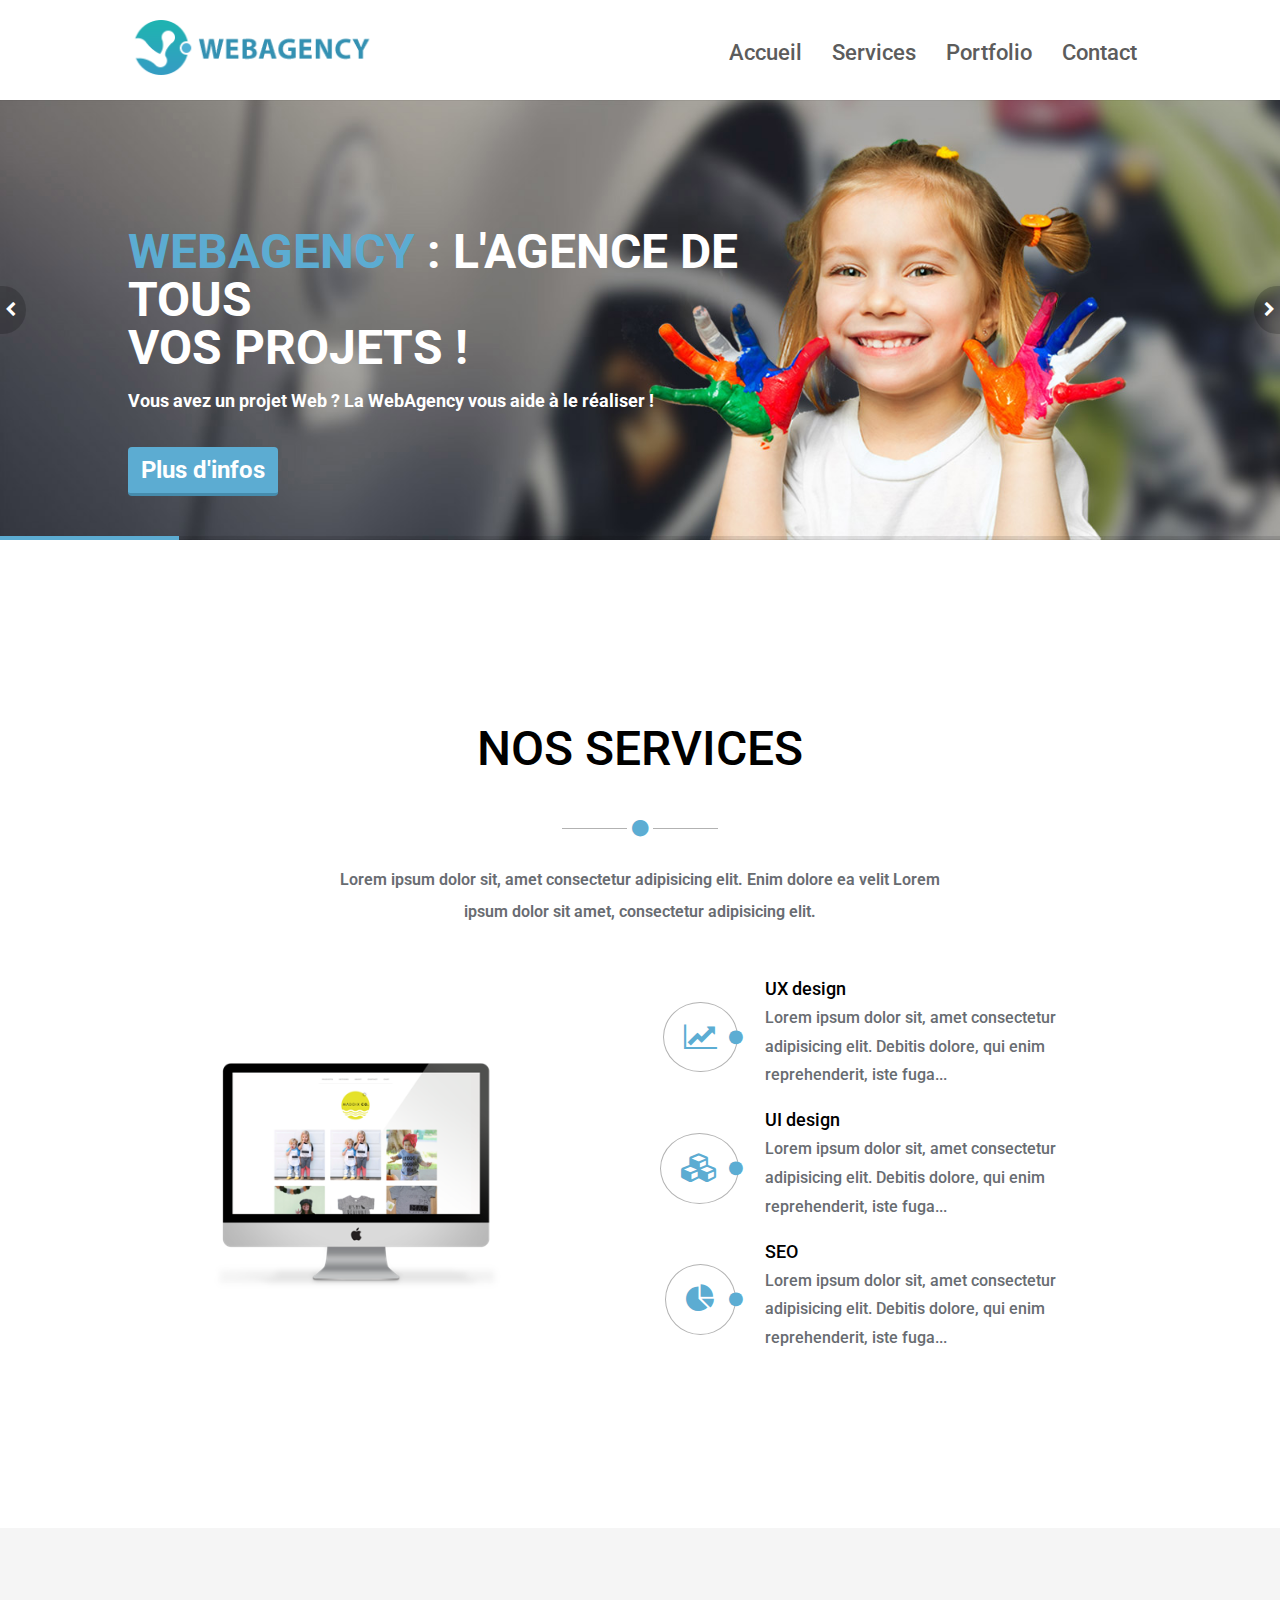
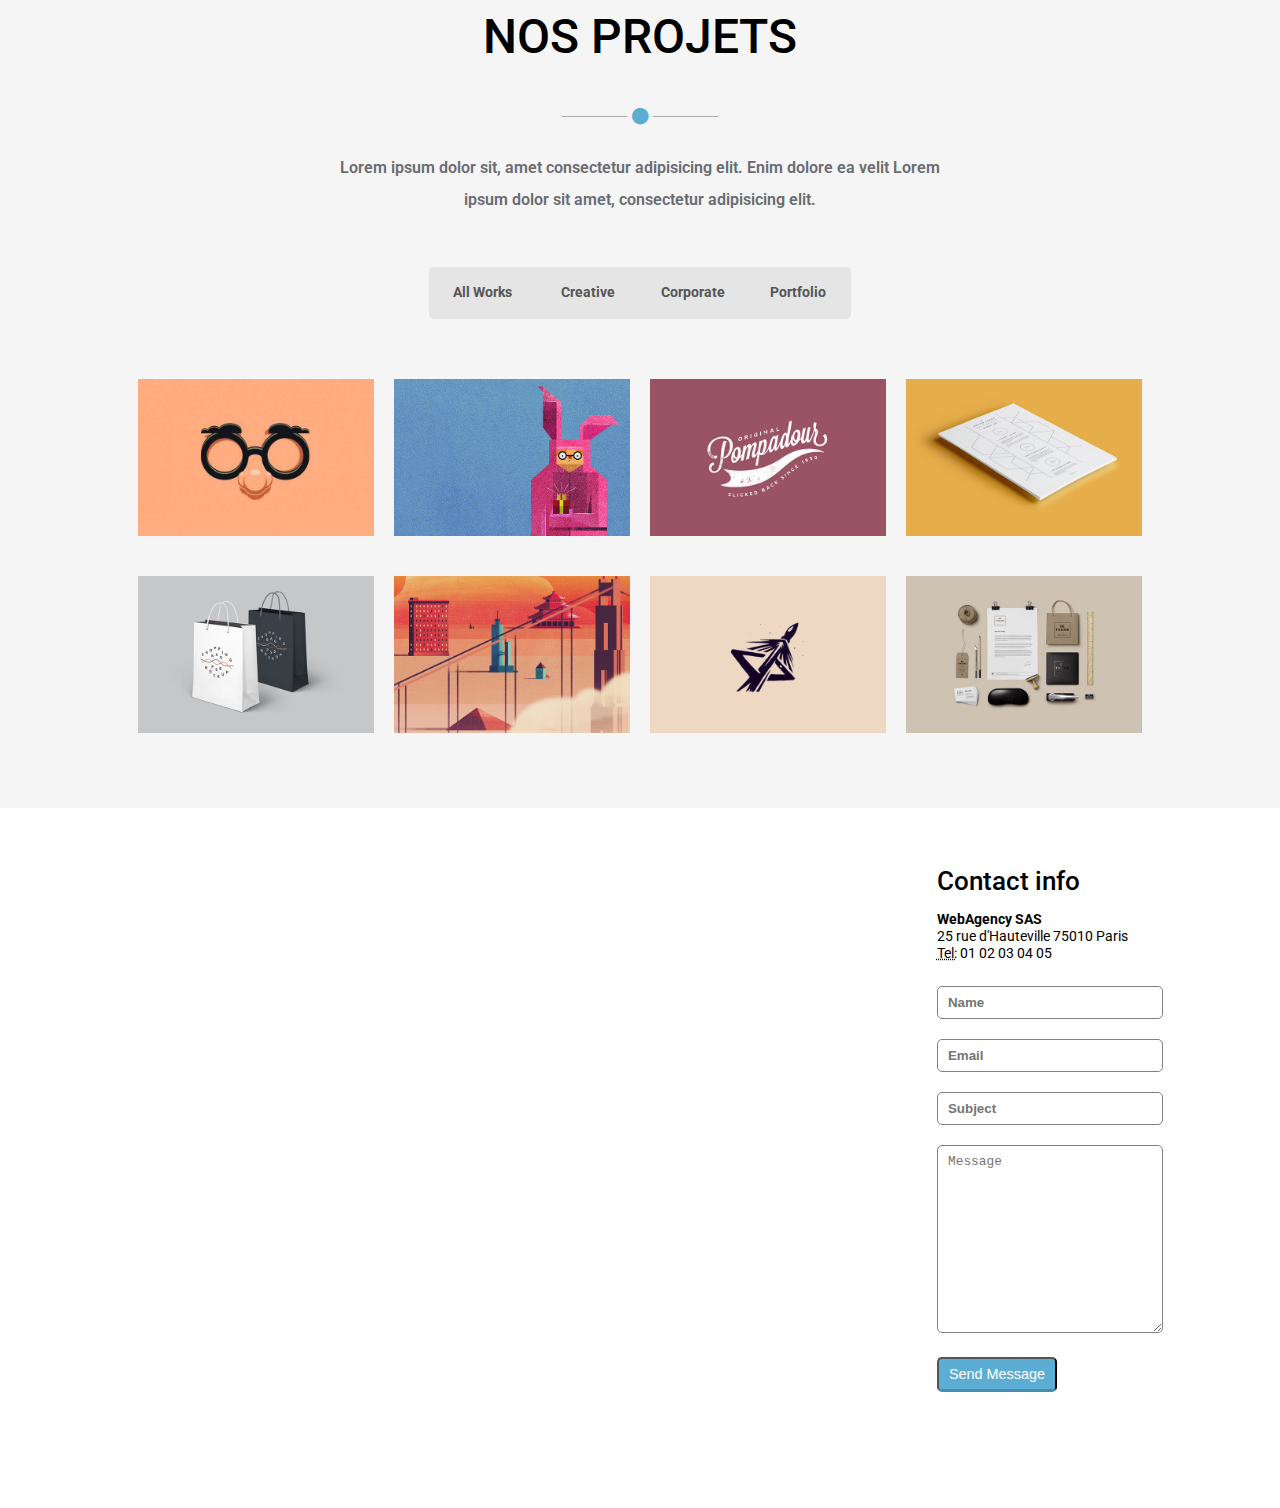
==== index.html @ dbd6f35e "Add responsive for wide tablet" ====
<!DOCTYPE html>
<html lang="fr">
<head>
	<title>WebAgency | L'agence de tous vos projets</title>
	<meta charset="UTF-8">
	<meta name="description" content="Un projets web? Nous vous assistons dans toutes les étapes de votre projet. De la conception à la réalisation." />
	<meta name="viewport" content="width=device-width, initial-scale=1.0, shrink-to-fit=no" />
	<link rel="stylesheet" href="css/style.css" />
	<link rel="stylesheet" href="css/responsive.css" />
	<link rel="stylesheet" href="https://stackpath.bootstrapcdn.com/font-awesome/4.7.0/css/font-awesome.min.css" />
	<link href="https://fonts.googleapis.com/css?family=Roboto:100,100i,300,300i,400,400i,500,500i,700,700i,900,900i&display=swap" rel="stylesheet">
	<link rel="icon" type="image/png" href="img/favicon.png" />

	<meta property="twitter:card" content="summary_large_image" />
    <meta property="twitter:url" content="https://webagency.kevinallioli.com/index.html" />
    <meta property="twitter:title" content="WebAgency | L'agence de tous vos projets" />
    <meta property="twitter:description" content="Un projets web? Nous vous assistons dans toutes les étapes de votre projet. De la conception à la réalisation." />
	<meta property="twitter:image" content="https://webagency.kevinallioli.com/img/og.png" />
	
	<meta property="og:type" content="website" />
	<meta property="og:url" content="https://webagency.kevinallioli.com/index.html" />
    <meta property="og:title" content="WebAgency | L'agence de tous vos projets" />
    <meta property="og:description" content="Un projets web? Nous vous assistons dans toutes les étapes de votre projet. De la conception à la réalisation." />
    <meta property="og:image" content="https://webagency.kevinallioli.com/img/og.png" />
</head>

<body>

	<div id="main_block">

		<!-- Header Section -->
		<div id="top">
			<header>
				<div class="container header-menu">
					<div class="logo">
						<img src="img/logo.png" alt="Logo WebAgency">
					</div>

					<nav>
						<ul>
							<li><a href="#top" title="Accueil">Accueil</a></li>
							<li><a href="#services" title="Les services que nous proposons">Services</a></li>
							<li><a href="#projects" title="Les projets que nous avons déjà réalisés">Portfolio</a></li>
							<li><a href="#contact" title="Nous contacter">Contact</a></li>
						</ul>
					</nav>
				</div>
			</header>
		</div>

		<!-- Slider Zone -->

		<div class="slider">
			<span id="slide1" class="target"></span>
			<span id="slide2" class="target"></span>
			<div class="slide-bar">
			</div>
			<div class="slide-effect">
				<img id="img1" class="imgslide" src="img/slider/bg1.jpg" alt="Photo Slider 1: Petite fille avec les mains pleinent de peinture" />
				<img id="img2" class="imgslide" src="img/slider/bg2.jpg" alt="Photo Slider 2: Petit graçon avec un mégaphone" />
			</div>
			<div class="slider-info">
				<h1><span class="info-title">WebAgency</span> : l'agence de tous <span class="back-line">vos projets !</span></h1>
				<p>
					Vous avez un projet Web ? La WebAgency vous aide à le réaliser !<br />
				</p>
				<a class="btn-more-info" href="#contact">Plus d'infos</a>
			</div>
			<div class="btn-slider">
				<a href="#slide1" class="btn-left"><i class="fa fa-chevron-left"></i></a>
				<a href="#slide2" class="btn-right"><i class="fa fa-chevron-right"></i></a>
			</div>
		</div>

		<div class="mobile-slider">
			<div class="mobile-slider-info">
				<h1><span class="info-title">WebAgency :</span> l'agence de tous <span class="back-line">vos projets !</span></h1>
			</div>
			<img src="img/slider/bg1-mini.jpg" alt="Petite fille avec les mains pleinent de peinture">
		</div>

			<div class="spacer"></div>

		<!-- Services Zone -->

		<section id="services" class='container'>
			<span class="our-services"></span>
			<div class="services-description">
				<h2 class="upper-title">Nos services</h2>
				<div class="separation-bar">
					<hr><span class="title-circle"><i class="fa fa-circle"></i></span><hr>
				</div>
				<p>
					Lorem ipsum dolor sit, amet consectetur adipisicing elit. Enim dolore ea velit Lorem ipsum dolor sit amet, consectetur adipisicing elit.
				</p>
			</div>
			<div class="services-details-container">
				<div class="services-details-left">
					<img class="img-services" src="img/main-feature.png" alt="Imac Photo" />
				</div>
				<div class="services-details-right">
					<div class="service-detail">
						<div class="service-logo">
							<span class="icon"><i class="fa fa-line-chart" title="UX design"></i></span>
							<span class="blue-point"><i class="fa fa-circle"></i></span>
						</div>
						<div class="text-zone">
							<h3>UX design</h3>
							<p>
								Lorem ipsum dolor sit, amet consectetur adipisicing elit. Debitis dolore, qui enim reprehenderit, iste fuga...
							</p>
						</div>
					</div>
					<div class="service-detail">
						<div class="service-logo">
							<span class="icon icon-space"><i class="fa fa-cubes" title="UI design"></i></span>
							<span class="blue-point"><i class="fa fa-circle"></i></span>
						</div>
						<div class="text-zone">
							<h3>UI design</h3>
							<p>
								Lorem ipsum dolor sit, amet consectetur adipisicing elit. Debitis dolore, qui enim reprehenderit, iste fuga...
							</p>
						</div>
					</div>
					<div class="service-detail">
						<div class="service-logo">
							<span class="icon"><i class="fa fa-pie-chart" title="SEO"></i></span>
							<span class="blue-point"><i class="fa fa-circle"></i></span>
						</div>
						<div class="text-zone">
							<h3 class="upper-service">Seo</h3>
							<p>
								Lorem ipsum dolor sit, amet consectetur adipisicing elit. Debitis dolore, qui enim reprehenderit, iste fuga...
							</p>
						</div>
					</div>
				</div>
			</div>
		</section>

		<div class="spacer"></div>
		
		<!-- Portfolio Zone -->
	
		<section id=projects class="projects">
			<div class="container">
				<span class="our-projects"></span>
				<div class="projects-description">
					<h2 class="upper-title">Nos projets</h2>
					<div class="separation-bar">
						<hr><span class="title-circle "><i class="fa fa-circle"></i></span><hr>
					</div>
					<p>
						Lorem ipsum dolor sit, amet consectetur adipisicing elit. Enim dolore ea velit Lorem ipsum dolor sit amet, consectetur adipisicing elit.  
					</p>
				</div>
				<div class="projects-menu">
					<button class="button"><span class="cursor"></span>All Works</button>
					<button class="button"><span class="cursor"></span>Creative</button>
					<button class="button"><span class="cursor"></span>Corporate</button>
					<button class="button"><span class="cursor"></span>Portfolio</button>
				</div>
				<div class="projects-content">
					<figure class="thumbnails">
						<img src="img/projects/01.jpg" alt="Project 1 image Thumbnail" />
						<div class="overlay">
							<a href="img/projects/01.jpg"><i class="fa fa-eye" title="Click to open project description"></i></a>
							<h4>Project Item 1</h4><p>Lorem ipsum dolor sit</p>
						</div>
					</figure>
					<figure class="thumbnails">
						<img src="img/projects/02.jpg" alt="Project 2 image Thumbnail" />
						<div class="overlay">
							<a href="img/projects/02.jpg"><i class="fa fa-eye" title="Click to open project description"></i></a>
							<h4>Project Item 2</h4><p>Lorem ipsum dolor sit</p>
						</div>
					</figure>
					<figure class="thumbnails">
						<img src="img/projects/03.jpg" alt="Project 3 image Thumbnail" />
						<div class="overlay">
							<a href="img/projects/03.jpg"><i class="fa fa-eye" title="Click to open project description"></i></a>
							<h4>Project Item 3</h4><p>Lorem ipsum dolor sit</p>
						</div>
					</figure>
					<figure class="thumbnails">
						<img src="img/projects/04.jpg" alt="Project 4 image Thumbnail" />
						<div class="overlay">
							<a href="img/projects/04.jpg"><i class="fa fa-eye" title="Click to open project description"></i></a>
							<h4>Project Item 4</h4><p>Lorem ipsum dolor sit</p>
						</div>
					</figure>
					<figure class="thumbnails">
						<img src="img/projects/05.jpg" alt="Project 5 image Thumbnail" />
						<div class="overlay">
							<a href="img/projects/05.jpg"><i class="fa fa-eye" title="Click to open project description"></i></a>
							<h4>Project Item 5</h4><p>Lorem ipsum dolor sit</p>
						</div>
					</figure>
					<figure class="thumbnails">
						<img src="img/projects/06.jpg" alt="Project 6 image Thumbnail" />
						<div class="overlay">
							<a href="img/projects/06.jpg"><i class="fa fa-eye" title="Click to open project description"></i></a>
							<h4>Project Item 6</h4><p>Lorem ipsum dolor sit</p>
						</div>
					</figure>
					<figure class="thumbnails">	
						<img src="img/projects/07.jpg" alt="Project 7 image Thumbnail" />
						<div class="overlay">
							<a href="img/projects/07.jpg"><i class="fa fa-eye" title="Click to open project description"></i></a>
							<h4>Project Item 7</h4><p>Lorem ipsum dolor sit</p>
						</div>
					</figure>
					<figure class="thumbnails">	
						<img src="img/projects/08.jpg" alt="Project 8 image Thumbnail" />
						<div class="overlay">
							<a href="img/projects/08.jpg"><i class="fa fa-eye" title="Click to open project description"></i></a>
							<h4>Project Item 8</h4><p>Lorem ipsum dolor sit</p>
						</div>
					</figure>
				</div>
			</div>
		</section>

		<!-- Contact form Zone -->

		<section id="contact">
			<div class="contact-container">
				<div class="map-background">
					<iframe src="https://www.google.com/maps/embed?pb=!1m18!1m12!1m3!1d26298.135542342832!2d2.348411221561234!3d48.873087137853815!2m3!1f0!2f0!3f0!3m2!1i1024!2i768!4f13.1!3m3!1m2!1s0x47e66e145ccb3091%3A0x9495beee8c96ec27!2s25%20Rue%20d&#39;Hauteville%2C%2075010%20Paris!5e0!3m2!1sfr!2sfr!4v1575456230225!5m2!1sfr!2sfr" allowfullscreen=""></iframe>
				</div>
				<div class="form-container">
					<div class="form-content">
						<h3>Contact info</h3>
						<p>
							<span class="contact-title">WebAgency SAS</span><br/>25 rue d'Hauteville 75010 Paris<br /><span class="tel">Tel:</span> 01 02 03 04 05
						</p>
						<form method="post">
							<p>
								<input type="text" class="form-field" maxlength="20" placeholder="Name" required /><br />
								<input type="email" class="form-field" maxlength="30" placeholder="Email" required /><br />
								<input type="text" class="form-field" maxlength="20" placeholder="Subject" required /><br />
								<textarea class="message-field" maxlength="400" placeholder="Message" required></textarea><br />
								<input type="submit" value="Send Message" class="form-button" />
							</p>
						</form>
					</div>
				</div>
			</div>
		</section>
	
	</div>
</body>
</html>
---- css/style.css ----
/* Global Rules */

html {
	scroll-behavior: smooth;
}

body {
    margin: 0;
    background-color: #fff;
    font-family: 'Roboto', sans-serif;
    font-weight: 400;
}

h1 {
    font-family: 'Roboto', sans-serif;
    font-weight: 700;
    font-size: 26px;
    margin-bottom: 15px;
}

h2 {
    font-family: 'Roboto', sans-serif;
    font-weight: 500;
    font-size: 3em;
    text-align: center;
}

h3 {
	font-family: 'Roboto', sans-serif;
	font-weight: 500;
    font-size: 1.1em;
    margin-block-start: auto;
    margin-block-end: auto;
}

p {
    font-family: 'Roboto', sans-serif;
    font-weight: 400;
}

.main_block {
    width: 100%;
    margin: auto;
}

.container {
    width: 80%;
    margin: auto;
}

.spacer {
	height: 100px;
}

.upper-title {
    text-transform: uppercase;
}

/* Header Zone */

header {
    width: 100%;
    position: fixed;
    top: 0;
    margin-bottom: 0;
    z-index: 5;
    height: 100px;
    background-color: #fff;
}

.header-menu {
    display: flex;
    justify-content: space-between;
}

.logo img {
    width: 250px;
    margin-top: 20px;
    margin-right: 0;
    margin-bottom: 20px;
}

nav {
    padding-top: 20px;
    border-top: 3px solid #fff;
}

nav ul {
    display: flex;
    list-style-type: none;
}

nav a {
    text-decoration: none;
    color: #5c5c5c;
    padding-left: 15px;
    padding-right: 15px;
    padding-top: 36px;
    font-family: 'Roboto', sans-serif;
    font-weight: 500;
	font-size: 1.4em;
}

nav a:hover {
    border-top: 3px solid #5cacd2;
    color: black;
}


/* Slider Zone */

.slider {
    margin-top: 100px;
	width: 100%;
	overflow: hidden;
	position: relative;
}

.mobile-slider {
	display: none;
}

.slide-bar {
	height: 0.3vw;
    bottom: 0;
    width: 100%;
	left: 0;
    background-color: rgba(0,0,0,0.1);
    position: absolute;
	z-index: 1;
}

.slide-bar:before {
	width: 14%;
	display: block;
	position: relative;
	background-color: #5cacd2;
    height: 0.3vw;
    transition: 1s;
    content: ' ';
}

.slide-effect {
    position: relative;
    width: 200%;
    transition: 1s;
}

#img1, #img2 {
	width: 50%;
}

#slide1:target ~ .slide-effect {
	left: 0;
}

#slide2:target ~ .slide-effect {
	left: -100%;
}

#slide1:target ~ .slide-bar:before {
	left: 0;
}

#slide2:target ~ .slide-bar:before {
	left: 86%;
}

.imgslide {
	width: 50%;
	float: left;
    position: relative;
    margin: 0;
    padding: 0;
}

.slider-info {
	width: 50%;
	height: 32%;
	position: absolute;
	margin-left: 10%;
	margin-top: 10%;
	z-index: 1;
}

.slider-info, .slider-info > p {
	color: white;
}

.slider-info h1 {
	text-transform: uppercase;
	font-size: 3em;
	line-height: 1em;
	margin: 0;
}

.back-line {
	display: block;
}

.slider-info p {
	font-weight: bold;
	font-size: 1.1em;
	margin-top: 3%;
}

.info-title {
	color: #5cacd2;
}

.btn-more-info {
	font-size: 1.5em;
	padding-top: 0.7vw;
	padding-bottom: 0.7vw;
	padding-right: 1vw;
	padding-left: 1vw;
	border-radius: 4px;
	cursor: pointer;
	background-color: #5cacd2;
	color: white;
	font-weight: bold;
	border: none;
	border-bottom: 3px solid rgb(70,140,173);
	position: absolute;
    margin-top: 1.4vw;
    text-decoration: none;
}

.btn-more-info:hover {
	color: rgb(92,173,211);
	background-color: white;
	border-bottom: 3px solid grey;
}

.btn-slider {
	width: 100%;
	position: absolute;
	margin-top: 14.5vw;
	height: 8vw;
	overflow: hidden;
}

.target {
	display: none;
}

.btn-left {
	text-decoration: none;
	font-size: 1.2vw;
	color: white;
	padding-left: 2vw;
	margin-left: -1.6vw;
	padding-right: 0.8vw;
	padding-bottom: 1.2vw;
	padding-top: 1.2vw;
	background-color: rgba(0,0,0,0.2);
	border-top-left-radius: 0;
	border-bottom-left-radius: 0;
	border-top-right-radius: 50%;
	border-bottom-right-radius: 50%;
	float: left;
}

.btn-right {
	text-decoration: none;
	font-size: 1.2vw;
	color: white;
	padding-left: 0.8vw;
	padding-right: 2vw;
	margin-right: -1.6vw;
	padding-bottom: 1.2vw;
	padding-top: 1.2vw;
	background-color: rgba(0,0,0,0.2);
	border-top-left-radius: 50%;
	border-bottom-left-radius: 50%;
	float: right;
}

.btn-left:hover, .btn-right:hover {
	color: black;
	background-color: rgba(255,255,255,0.5);
}

/* Service Zone */

#services {
    padding-top: 40px;
	padding-bottom: 55px;
}

.our-services {
    height: 90px;
	margin-top: -90px;
}

.separation-bar {
    margin-bottom: 24px;
}

.separation-bar hr {
	width: 65px;
	height: 1px;
	border : none;
	background-color: black;
	display: inline-block;
	vertical-align: middle;
	opacity: 0.3;
}

.title-circle {
    font-size: 1.2em;
	color: rgba(92,173,211,1);
	padding-left: 5px;
	padding-right: 5px;
	display: inline-block;
	vertical-align: middle;
}

.upper-service {
	text-transform: uppercase;
}

.services-description {
    width: 100%;
	margin-right: auto;
	margin-left: auto;
	text-align: center;
	margin-bottom: 5%;
}

.services-description p {
    width: 60%;
    margin: auto;
    font-weight: 600;
    color: #686c71;
    line-height: 2em;
}

.services-details-container {
    display: flex;
}

.services-details-left {
    justify-content: center;
    display: flex;
	margin: auto;
	width: 35%;
}

.img-services {
        display: block;
        max-height: 417px;
        width: 120%;
        height: 100%;
}

.services-details-right {
    justify-content: center;
    display: flex;
	justify-content: flex-end;
	flex-direction: column;
	width: 45%;
	margin-right: auto;
	margin-left: auto;
}

.service-detail {
    display: flex;
}

.service-logo {
    display: flex;
	/* position: relative; */
	/* top: -12px; */
	width: 125px;
	min-width: 125px;
	justify-content: center;
	margin: auto;
}

.icon {
	font-size: 1.8em;
	justify-content: center;
	margin-left: auto;
	margin-right: auto;
	margin-bottom: 15px;
	padding-left: 10px
}

.icon-space {
	padding-right: 3px;
}

.blue-point {
	position: relative;
	left: -22px;
	top: 26px;
	/* background-color: white; */
	color: rgba(92,173,211,1);
	/* justify-content: center; */
	/* margin: auto; */
}

.fa-line-chart
{
	color: rgba(92,173,211,1);
	border: 1px solid rgba(0,0,0,0.3);
	border-radius: 50%;
	padding-left: 20px;
	padding-right: 20px;
	padding-top: 20px;
	padding-bottom: 20px;
}

.fa-cubes
{
	color: #5cacd2;
	border: 1px solid rgba(0,0,0,0.3);
	border-radius: 50%;
	padding-left: 20px;
	padding-right: 20px;
	padding-top: 20px;
	padding-bottom: 20px;
}

.fa-pie-chart {
    color: #5cacd2;
	border: 1px solid rgba(0,0,0,0.3);
	border-radius: 50%;
	padding-left: 20px;
	padding-right: 20px;
	padding-top: 20px;
	padding-bottom: 20px;
}

.text-zone {
	width: 80%;
}

.text-zone p {
    line-height: 1.8em;
    font-weight: 500;
    color: #686c71;
    margin-top: 5px;
	margin-bottom: 20px;
	padding: 0;
}

/* Portfolio Zone */

.projects {
    padding-top: 40px;
	padding-bottom: 55px;
	background-color: rgb(245, 245, 245);
}

.our-projects {
    height: 90px;
	margin-top: -90px;
}

.projects-description {
    width: 100%;
	margin-right: auto;
	margin-left: auto;
	text-align: center;
	margin-bottom: 5%;
}

.projects-description p {
    width: 60%;
    margin: auto;
    font-weight: 600;
    color: #686c71;
    line-height: 2em;
}

.projects-menu {
	background-color: rgba(229,229,229,1);
 	display: flex;
 	flex-wrap: wrap;
 	position: relative;
 	justify-content: center;
 	width: 420px;
 	min-width: 420px;
 	height: 50px;
 	margin: auto;
 	border: 1px solid rgb(229,229,229);
 	border-radius: 5px;
 	margin-top: 50px;
 	margin-bottom: 40px;
}

.button {
	position: relative;
	font-family: 'Roboto', sans-serif;
	font-weight: 700;
 	font-size: 0.9em;
 	width: 105px;
 	color: rgba(85,85,85,1);
 	padding-top: 12px;
 	padding-bottom: 12px;
 	padding-left: 20px;
 	padding-right: 20px;
 	border: none;
 	background-color: rgb(229,229,229);
 	cursor: pointer;
}

.button:focus {
	background-color: rgba(92,173,211,1);
	border-bottom: 4px solid rgb(70,140,173);
	border-radius: 5px;
	color: white;
}

.button:hover {
	background-color: rgba(92,173,211,1);
	border-bottom: 4px solid rgb(70,140,173);
	border-radius: 5px;
	color: white;
}

.cursor {
	display: inline-block;
    background-color: rgb(245,245,245);
    position: absolute;
    width: 0;
    height: 0;
    border-left: 8px solid transparent;
    border-right: 8px solid transparent;
    border-top: 10px solid rgb(70,140,173);
    top: 49px;
    left: 45px;
}

.cursor {
	display: none;
}
.button:focus .cursor {
	display: inline-block;
}

.fa-eye
{
	position: absolute;
	font-size: 1.2em;
	color: white;
	right: 15px;
	bottom: 60px;
	border: 1px solid white;
	border-radius: 50%;
	background-color: rgb(70,140,173);
	padding: 15px;
}

.projects-content {
	display: flex;
	flex-wrap: wrap;
	justify-content: space-around;
	margin: auto;
}

.thumbnails {
	position: relative;
	overflow: hidden;
	margin-top: 20px;
	margin-bottom: 20px;
	margin-left: 1%;
	margin-right: 1%;
	width: 23%;
}

.thumbnails img {
	display: block;
	width: 100%;
	height: auto;
}

.overlay {
	position: absolute;
	width: 100%;
	background-color: rgba(0,0,0,0.5);
	opacity: 0;
	bottom: -80px;
	color: #fff;
}

.overlay h4 {
	font-size: 1.1em;
	margin: 2% 0 0 12px;
}

.overlay h4~p {
	font-size: 1em;
	margin-left: 12px;
	margin-right: 5px;
	margin-top: 5px;
}

.thumbnails:hover .overlay {
	display: block;
	height: 80px;
	bottom: 0px;
	opacity: 1;
	transition: 0.5s
}

/* Contact Form Zone */

.contact-container {
	width: 100%;
	height: 700px;
	overflow: hidden;
	display: flex;
}

.map-background {
	width: 100%;
	filter: brightness(70%);
	-webkit-filter: brightness(70%);
}

.map-background:hover {
	filter: none;
	-webkit-filter: none;
}

iframe{
	position: relative;
	width: 100%;
	height: 100%;
	border: 0;
}

.form-container {
	height: 580px;
	width: 20%;
	min-width: 20%;
	position: absolute;
	margin-left: 72%;
	margin-top: 3%;
	background-color: rgba(255,255,255,0.8);
	overflow: hidden;
	z-index: 2;
}

.form-content {
	margin-left: 6%;
	margin-right: 6%;
}

.form-content h3 {
	font-size: 1.6em;
	margin-top: 20px;
}

.form-content p {
	font-size: 0.9em;
}

.contact-title {
	font-weight: bold;
}

.tel {
	text-decoration: underline dotted;
}

.form-field {
	width: 94%;
	padding-top: 8px;
	padding-bottom: 8px;
	padding-left: 10px;
	border-radius: 5px;
	border: 1px solid grey;
	font-weight: bold;
	margin: 10px 0 10px 0;
}

.message-field {
	width: 94%;
	height: 170px;
	padding-top: 8px;
	padding-bottom: 8px;
	padding-left: 10px;
	border-radius: 5px;
	border: 1px solid grey;
	font-size: 1.1em;
	margin: 10px 0 10px 0;
}

.form-button {
	border-radius: 5px;
	font-size: 1em;
	color: white;
	background-color: rgba(92,173,211,1);
	border-bottom: 3px solid rgb(70,140,173);
	padding-bottom: 7px;
	padding-top: 7px;
	padding-left: 10px;
	padding-right: 10px;
	margin: 10px 0 0 0;
}
---- css/responsive.css ----
@media screen and (max-width: 530px) {

    .spacer {
        display: none;
    }

    .container {
        width: 100%;
    }

    .upper-title {
        width: 90%;
        margin-left: auto;
        margin-right: auto;
        font-size: 2.5em;
    }

    .separation-bar {
        margin-bottom: 25px;
    }

    /* Header Zone */

    .header-menu {
        flex-direction: column;
    }

    .logo {
        margin: auto;
    }

    .logo img {
        width: 200px;
        margin: 5px auto 10px auto;
    }

    nav {
        padding-top: 0;
        margin: auto;
    }

    nav ul {
        display: flex;
        list-style-type: none;
        justify-content: center;
        margin-block-start: auto;
        margin-block-end: auto;
        padding-inline-start: unset;
        width: 100%;
    }

    nav a {
        padding-right: 10px;
        padding-left: 10px;
        font-size: 1em;
        padding-top: 0;
    }

    nav a:hover {
        border-top: unset;
        border-bottom: 3px solid #5cacd2;
    }

    /* Slider Zone */

    .slider {
        display: none;
    }

    .mobile-slider {
        display: block;
        margin-top: 100px;
        width: 100%;
        overflow: hidden;
        position: relative;
    }

    .mobile-slider img {
        max-height: 300px;
    }

    .mobile-slider-info {
        width: 50%;
        height: 32%;
        position: absolute;
        margin-left: 4%;
        margin-top: 0;
        z-index: 1;
    }

    .mobile-slider-info h1 {
        color: white;
    }
    
    /* Services Zone */

    .services-description p {
        width: 90%;
        font-size: 1em;
        margin-bottom: 45px;
    }

    .services-details-left {
        display: none;
    }

    .services-details-right {
		width: 90%;
		margin: auto;
    }
    
    .service-detail {
        flex-direction: column;
    }

    .service-logo {
        left: 100px;
    }

    .text-zone {
        width: 90%;
        margin: auto;
    }

    .text-zone h3 {
        margin: auto;
        text-align: center;
    }

    .icon-space {
        padding-right: 4px;
    }

    .text-zone p {
        text-align: justify;
    }
    
    /* Portfolio Zone */

    .upper-title {
        width: 90%;
        margin-left: auto;
        margin-right: auto;
        font-size: 2.5em;
        margin-bottom: 15px;
    }

    .projects-description p {
        width: 90%;
        font-size: 1em;
    }

    .projects-menu {
        width: 90%;
        min-width: unset;
        margin-bottom: auto;
        margin-top: 35px;
    }

    .button {
        font-size: 0.8em;
        padding: 12px 2px 12px 2px;
        width: 25%;
    }

    .cursor {
        left: 40%;
    }

    .project-content {
        flex-direction: column;
        flex-wrap: unset;
    }

    .thumbnails {
        margin-top: 15px;
        margin-left: auto;
        margin-right: auto;
        margin-bottom: auto;
        width: 90%;
    } 

    /* Contact Form Zone */

    .contact-container {
        flex-direction: column;
        height: 100%;
    }
    
    .map-background {
        background-color: rgb(245,245,245);
    }

	.form-container {
		position: static;
		margin: auto;
		width: 100%;
		background-color: rgb(245,245,245);
    }
    
    .form-content p {
        line-height: 1.53em;
    }
    
}

@media screen and (min-width: 531px) and (max-width: 768px) {

    /* Header Zone */

    .logo img {
        width: 230px;
        margin: 25px 0 25px 0;
    }

    nav a {
        padding: 36px 10px 0 10px;
        font-size: 1.2em;
    }

    /* Slider Zone */

    .slider-info {
        width: 45%;
    }

    .slider-info h1 {
        font-size: 1.5em;
        line-height: 1.4em;
    }

    .back-line {
        display: inline;
    }

    .slider-info p {
        display: none;
    }

    .btn-more-info {
        margin-top: 1.7vw;
    }

    .btn-left {
        font-size: 3.0vw;
        padding-right: 1.2vw;
    }

    .btn-right {
        font-size: 3.0vw;
        padding-left: 1.2vw;
    }

    /* Services Zone */

    .spacer {
        display: none
    }

    .services-description p {
        width: 100%;
    }

    .services-details-container {
        flex-direction: column;
    }

    .img-services {
        width: auto;
    }

    .services-details-right {
        width: 100%;
        flex-direction: row;
    }

    .service-detail {
        flex-direction: column;
        width: 33%;
        margin: 0 15px 0 15px;
    }

    .service-logo {
        left: 111px;
    }

    .text-zone {
        width: 100%;
        text-align: justify;
    }

    .text-zone h3 {
        text-align: center;
        font-size: 1.5em;
    }

    /* Project Zone */

    .projects-description p {
        width: 100%;
    }

    .thumbnails {
        width: 45%;
    }

    /* Contact Zone */

    .form-container {
        height: auto;
        width: auto;
        margin-left: 71%;
    }

    .form-field {
        width: 91%;
    }

    .message-field {
        width: 91%;
    }
    
}

@media screen and (min-width: 769px) and (max-width: 1024px) {
    
    /* Header Zone */

    .logo img {
        width: 230px;
        margin: 25px 0 25px 0;
    }

    nav a {
        padding: 36px 10px 0 10px;
        font-size: 1.2em;
    }

    /* Slider Zone */

    .slider-info {
        width: 45%;
    }

    .slider-info h1 {
        font-size: 1.7em;
        line-height: 1.4em;
    }

    .back-line {
        display: inline;
    }

    .slider-info p {
        display: none;
    }

    .btn-more-info {
        margin-top: 1.7vw;
    }

    .btn-left {
        font-size: 3.0vw;
        padding-right: 1.2vw;
    }

    .btn-right {
        font-size: 3.0vw;
        padding-left: 1.2vw;
    }

    /* Services Zone */

    .spacer {
        display: none
    }

    .services-description p {
        width: 100%;
    }

    .services-details-container {
        flex-direction: column;
    }

    .img-services {
        width: auto;
    }

    .services-details-right {
        width: 100%;
        flex-direction: row;
    }

    .service-detail {
        flex-direction: column;
        width: 33%;
        margin: 0 15px 0 15px;
    }

    .service-logo {
        left: 111px;
    }

    .text-zone {
        width: 100%;
        text-align: justify;
    }

    .text-zone h3 {
        text-align: center;
        font-size: 1.5em;
    }

    /* Project Zone */

    .projects-description p {
        width: 100%;
    }

    .thumbnails {
        width: 45%;
    }

    /* Contact Zone */

    .form-container {
        height: auto;
        width: auto;
        margin-left: 77%;
    }

    .form-field {
        width: 91%;
    }

    .message-field {
        width: 91%;
    }
}
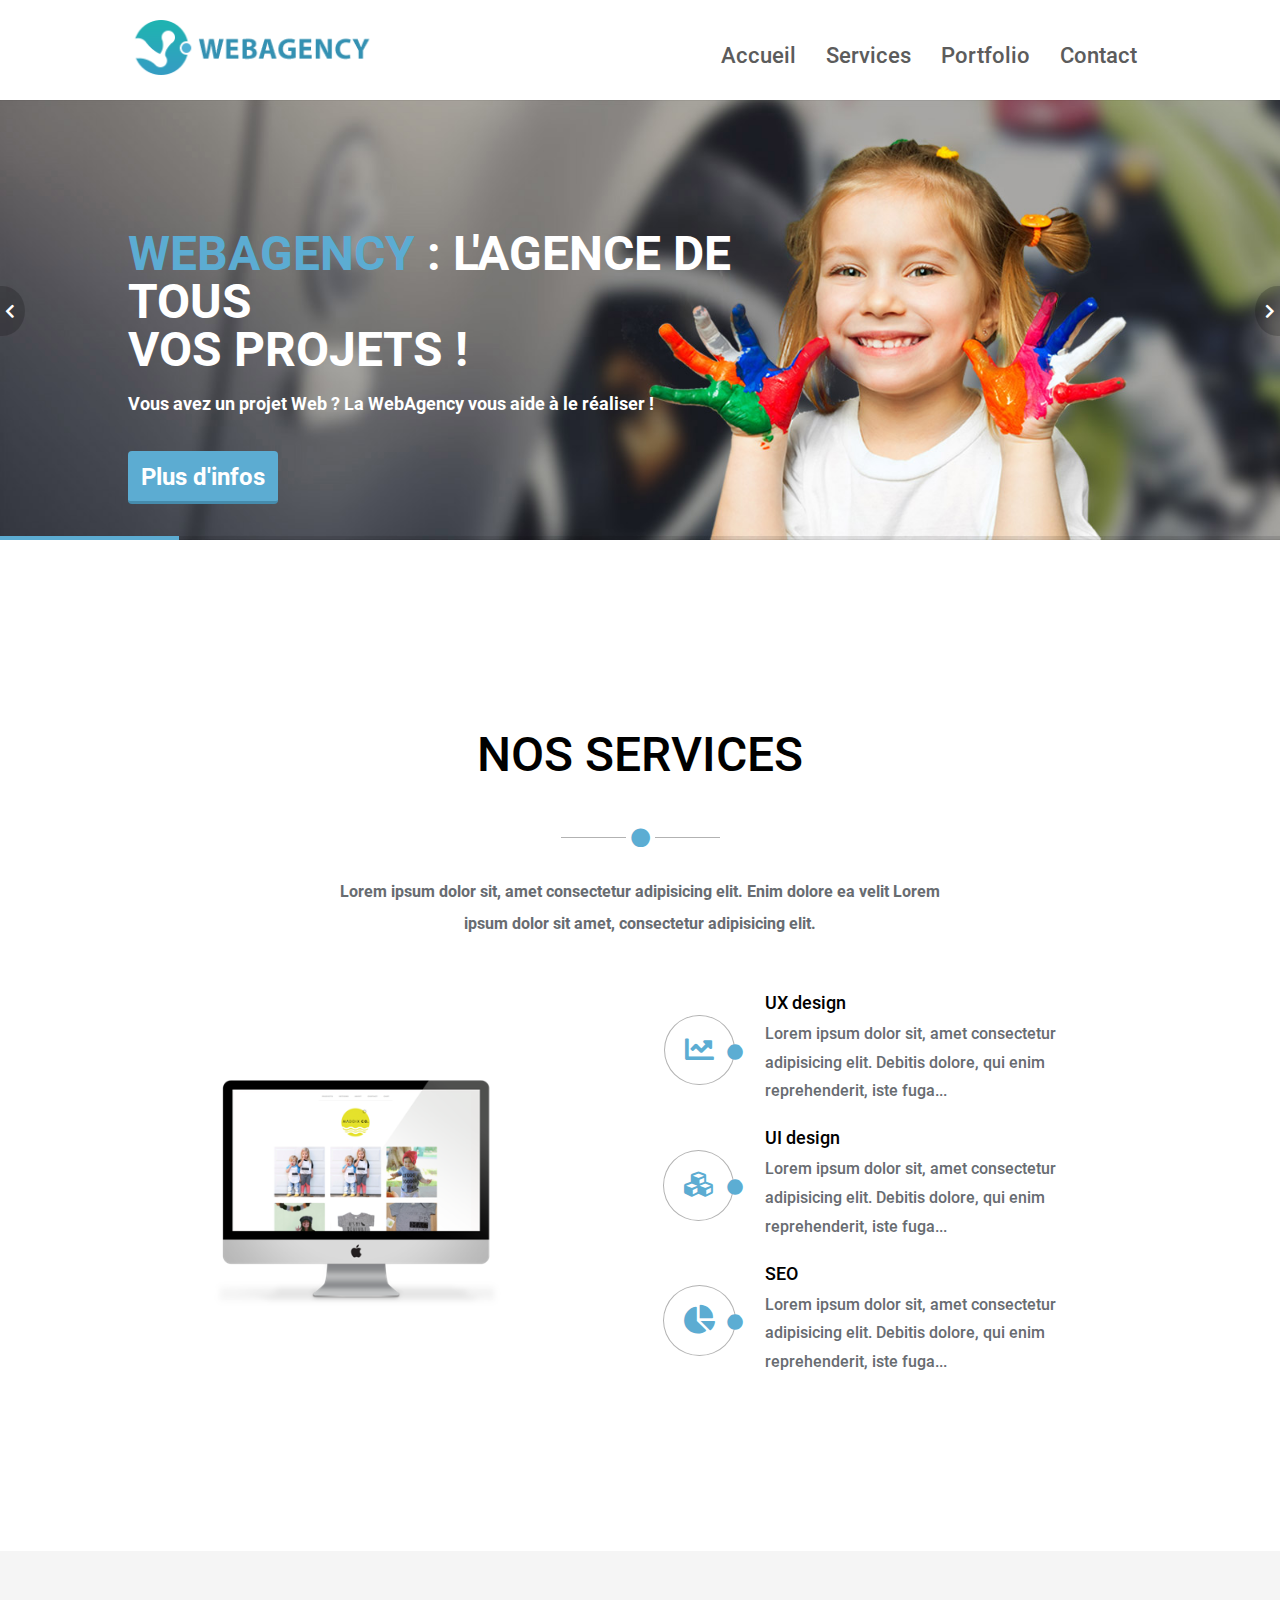
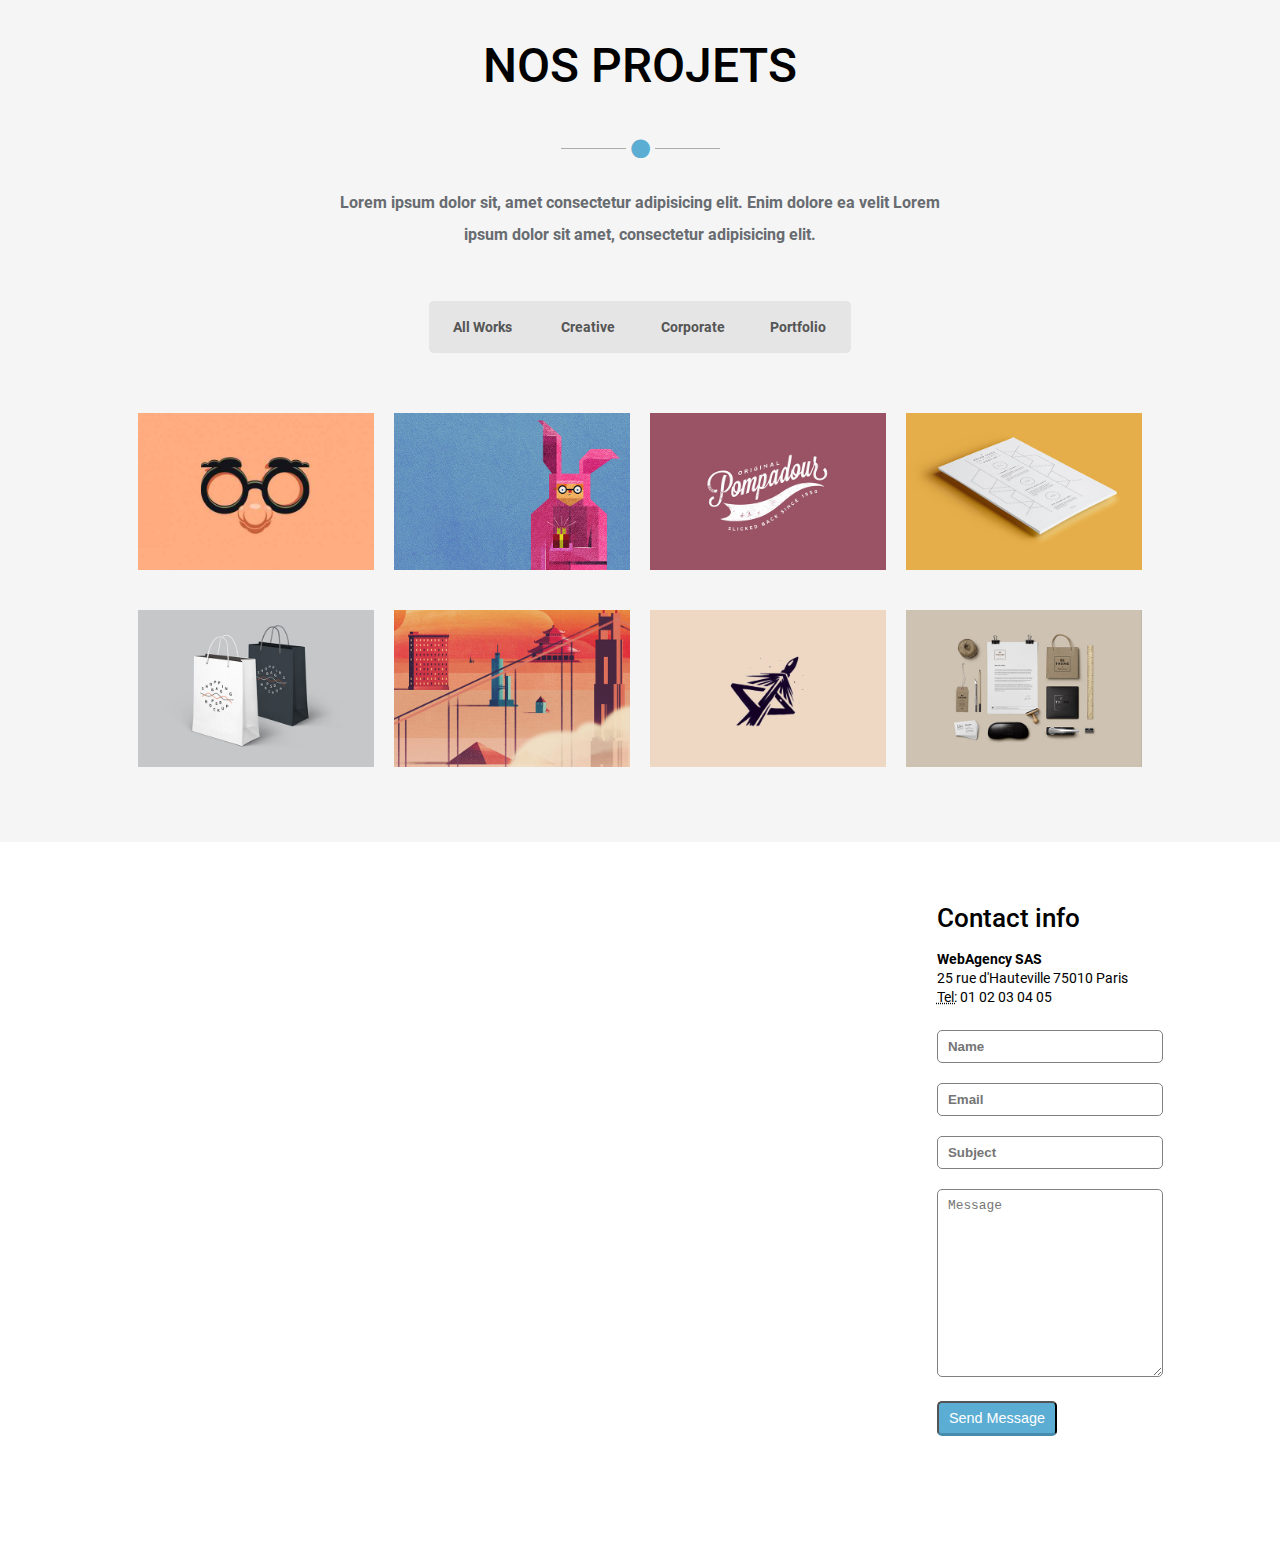
==== commit 63560082: "Change online ressources to local ressources" ====
--- a/index.html
+++ b/index.html
@@ -7,8 +7,9 @@
 	<meta name="viewport" content="width=device-width, initial-scale=1.0, shrink-to-fit=no" />
 	<link rel="stylesheet" href="css/style.css" />
 	<link rel="stylesheet" href="css/responsive.css" />
-	<link rel="stylesheet" href="https://stackpath.bootstrapcdn.com/font-awesome/4.7.0/css/font-awesome.min.css" />
-	<link href="https://fonts.googleapis.com/css?family=Roboto:100,100i,300,300i,400,400i,500,500i,700,700i,900,900i&display=swap" rel="stylesheet">
+	<link rel="stylesheet" href="css/fontawesome.css" />
+	<!-- <link rel="stylesheet" href="https://stackpath.bootstrapcdn.com/font-awesome/4.7.0/css/font-awesome.min.css" /> -->
+	<link rel="stylesheet" href="css/font.css" />
 	<link rel="icon" type="image/png" href="img/favicon.png" />
 
 	<meta property="twitter:card" content="summary_large_image" />
@@ -67,8 +68,8 @@
 				<a class="btn-more-info" href="#contact">Plus d'infos</a>
 			</div>
 			<div class="btn-slider">
-				<a href="#slide1" class="btn-left"><i class="fa fa-chevron-left"></i></a>
-				<a href="#slide2" class="btn-right"><i class="fa fa-chevron-right"></i></a>
+				<a href="#slide1" class="btn-left"><i class="fas fa-chevron-left"></i></a>
+				<a href="#slide2" class="btn-right"><i class="fas fa-chevron-right"></i></a>
 			</div>
 		</div>
 
@@ -88,7 +89,7 @@
 			<div class="services-description">
 				<h2 class="upper-title">Nos services</h2>
 				<div class="separation-bar">
-					<hr><span class="title-circle"><i class="fa fa-circle"></i></span><hr>
+					<hr><span class="title-circle"><i class="fas fa-circle"></i></span><hr>
 				</div>
 				<p>
 					Lorem ipsum dolor sit, amet consectetur adipisicing elit. Enim dolore ea velit Lorem ipsum dolor sit amet, consectetur adipisicing elit.
@@ -101,8 +102,8 @@
 				<div class="services-details-right">
 					<div class="service-detail">
 						<div class="service-logo">
-							<span class="icon"><i class="fa fa-line-chart" title="UX design"></i></span>
-							<span class="blue-point"><i class="fa fa-circle"></i></span>
+							<span class="icon"><i class="fas fa-chart-line" title="UX design"></i></span>
+							<span class="blue-point"><i class="fas fa-circle"></i></span>
 						</div>
 						<div class="text-zone">
 							<h3>UX design</h3>
@@ -113,8 +114,8 @@
 					</div>
 					<div class="service-detail">
 						<div class="service-logo">
-							<span class="icon icon-space"><i class="fa fa-cubes" title="UI design"></i></span>
-							<span class="blue-point"><i class="fa fa-circle"></i></span>
+							<span class="icon icon-space"><i class="fas fa-cubes" title="UI design"></i></span>
+							<span class="blue-point"><i class="fas fa-circle"></i></span>
 						</div>
 						<div class="text-zone">
 							<h3>UI design</h3>
@@ -125,8 +126,8 @@
 					</div>
 					<div class="service-detail">
 						<div class="service-logo">
-							<span class="icon"><i class="fa fa-pie-chart" title="SEO"></i></span>
-							<span class="blue-point"><i class="fa fa-circle"></i></span>
+							<span class="icon"><i class="fas fa-chart-pie" title="SEO"></i></span>
+							<span class="blue-point"><i class="fas fa-circle"></i></span>
 						</div>
 						<div class="text-zone">
 							<h3 class="upper-service">Seo</h3>
@@ -165,56 +166,56 @@
 					<figure class="thumbnails">
 						<img src="img/projects/01.jpg" alt="Project 1 image Thumbnail" />
 						<div class="overlay">
-							<a href="img/projects/01.jpg"><i class="fa fa-eye" title="Click to open project description"></i></a>
+							<a href="img/projects/01.jpg"><i class="far fa-eye" title="Click to open project description"></i></a>
 							<h4>Project Item 1</h4><p>Lorem ipsum dolor sit</p>
 						</div>
 					</figure>
 					<figure class="thumbnails">
 						<img src="img/projects/02.jpg" alt="Project 2 image Thumbnail" />
 						<div class="overlay">
-							<a href="img/projects/02.jpg"><i class="fa fa-eye" title="Click to open project description"></i></a>
+							<a href="img/projects/02.jpg"><i class="far fa-eye" title="Click to open project description"></i></a>
 							<h4>Project Item 2</h4><p>Lorem ipsum dolor sit</p>
 						</div>
 					</figure>
 					<figure class="thumbnails">
 						<img src="img/projects/03.jpg" alt="Project 3 image Thumbnail" />
 						<div class="overlay">
-							<a href="img/projects/03.jpg"><i class="fa fa-eye" title="Click to open project description"></i></a>
+							<a href="img/projects/03.jpg"><i class="far fa-eye" title="Click to open project description"></i></a>
 							<h4>Project Item 3</h4><p>Lorem ipsum dolor sit</p>
 						</div>
 					</figure>
 					<figure class="thumbnails">
 						<img src="img/projects/04.jpg" alt="Project 4 image Thumbnail" />
 						<div class="overlay">
-							<a href="img/projects/04.jpg"><i class="fa fa-eye" title="Click to open project description"></i></a>
+							<a href="img/projects/04.jpg"><i class="far fa-eye" title="Click to open project description"></i></a>
 							<h4>Project Item 4</h4><p>Lorem ipsum dolor sit</p>
 						</div>
 					</figure>
 					<figure class="thumbnails">
 						<img src="img/projects/05.jpg" alt="Project 5 image Thumbnail" />
 						<div class="overlay">
-							<a href="img/projects/05.jpg"><i class="fa fa-eye" title="Click to open project description"></i></a>
+							<a href="img/projects/05.jpg"><i class="far fa-eye" title="Click to open project description"></i></a>
 							<h4>Project Item 5</h4><p>Lorem ipsum dolor sit</p>
 						</div>
 					</figure>
 					<figure class="thumbnails">
 						<img src="img/projects/06.jpg" alt="Project 6 image Thumbnail" />
 						<div class="overlay">
-							<a href="img/projects/06.jpg"><i class="fa fa-eye" title="Click to open project description"></i></a>
+							<a href="img/projects/06.jpg"><i class="far fa-eye" title="Click to open project description"></i></a>
 							<h4>Project Item 6</h4><p>Lorem ipsum dolor sit</p>
 						</div>
 					</figure>
 					<figure class="thumbnails">	
 						<img src="img/projects/07.jpg" alt="Project 7 image Thumbnail" />
 						<div class="overlay">
-							<a href="img/projects/07.jpg"><i class="fa fa-eye" title="Click to open project description"></i></a>
+							<a href="img/projects/07.jpg"><i class="far fa-eye" title="Click to open project description"></i></a>
 							<h4>Project Item 7</h4><p>Lorem ipsum dolor sit</p>
 						</div>
 					</figure>
 					<figure class="thumbnails">	
 						<img src="img/projects/08.jpg" alt="Project 8 image Thumbnail" />
 						<div class="overlay">
-							<a href="img/projects/08.jpg"><i class="fa fa-eye" title="Click to open project description"></i></a>
+							<a href="img/projects/08.jpg"><i class="far fa-eye" title="Click to open project description"></i></a>
 							<h4>Project Item 8</h4><p>Lorem ipsum dolor sit</p>
 						</div>
 					</figure>
--- a/css/style.css
+++ b/css/style.css
@@ -401,7 +401,7 @@
 	/* margin: auto; */
 }
 
-.fa-line-chart
+.fa-chart-line
 {
 	color: rgba(92,173,211,1);
 	border: 1px solid rgba(0,0,0,0.3);
@@ -423,7 +423,7 @@
 	padding-bottom: 20px;
 }
 
-.fa-pie-chart {
+.fa-chart-pie {
     color: #5cacd2;
 	border: 1px solid rgba(0,0,0,0.3);
 	border-radius: 50%;
--- a/css/font.css
+++ b/css/font.css
@@ -0,0 +1,155 @@
+@font-face {
+    font-family: 'Roboto';
+    src: url('../fonts/Roboto-Thin-Regular/roboto-thin-webfont.eot');
+    src: url('../fonts/Roboto-Thin-Regular/roboto-thin-webfont.eot?#iefix') format('embedded-opentype'),
+         url('../fonts/Roboto-Thin-Regular/roboto-thin-webfont.woff2') format('woff2'),
+         url('../fonts/Roboto-Thin-Regular/roboto-thin-webfont.woff') format('woff'),
+         url('../fonts/Roboto-Thin-Regular/roboto-thin-webfont.ttf') format('truetype'),
+         url('../fonts/Roboto-Thin-Regular/roboto-thin-webfont.svg#Roboto') format('svg');
+    font-weight: 100;
+    font-style: normal;
+    font-display: swap;
+}
+
+@font-face {
+    font-family: 'Roboto';
+    src: url('../fonts/Roboto-Thin-Italic/roboto-thinitalic-webfont.eot');
+    src: url('../fonts/Roboto-Thin-Italic/roboto-thinitalic-webfont.eot?#iefix') format('embedded-opentype'),
+         url('../fonts/Roboto-Thin-Italic/roboto-thinitalic-webfont.woff2') format('woff2'),
+         url('../fonts/Roboto-Thin-Italic/roboto-thinitalic-webfont.woff') format('woff'),
+         url('../fonts/Roboto-Thin-Italic/roboto-thinitalic-webfont.ttf') format('truetype'),
+         url('../fonts/Roboto-Thin-Italic/roboto-thinitalic-webfont.svg#Roboto') format('svg');
+    font-weight: 100;
+    font-style: italic;
+    font-display: swap;
+}
+
+@font-face {
+    font-family: 'Roboto';
+    src: url('../fonts/Roboto-Light/roboto-light-webfont.eot');
+    src: url('../fonts/Roboto-Light/roboto-light-webfont.eot?#iefix') format('embedded-opentype'),
+         url('../fonts/Roboto-Light/roboto-light-webfont.woff2') format('woff2'),
+         url('../fonts/Roboto-Light/roboto-light-webfont.woff') format('woff'),
+         url('../fonts/Roboto-Light/roboto-light-webfont.ttf') format('truetype'),
+         url('../fonts/Roboto-Light/roboto-light-webfont.svg#Roboto') format('svg');
+    font-weight: 300;
+    font-style: normal;
+    font-display: swap;
+}
+
+@font-face {
+    font-family: 'Roboto';
+    src: url('../fonts/Roboto-Light-Italic/roboto-lightitalic-webfont.eot');
+    src: url('../fonts/Roboto-Light-Italic/roboto-lightitalic-webfont.eot?#iefix') format('embedded-opentype'),
+         url('../fonts/Roboto-Light-Italic/roboto-lightitalic-webfont.woff2') format('woff2'),
+         url('../fonts/Roboto-Light-Italic/roboto-lightitalic-webfont.woff') format('woff'),
+         url('../fonts/Roboto-Light-Italic/roboto-lightitalic-webfont.ttf') format('truetype'),
+         url('../fonts/Roboto-Light-Italic/roboto-lightitalic-webfont.svg#Roboto') format('svg');
+    font-weight: 300;
+    font-style: italic;
+    font-display: swap;
+}
+
+@font-face {
+    font-family: 'Roboto';
+    src: url('../fonts/Roboto-Regular/roboto-regular-webfont.eot');
+    src: url('../fonts/Roboto-Regular/roboto-regular-webfont.eot?#iefix') format('embedded-opentype'),
+         url('../fonts/Roboto-Regular/roboto-regular-webfont.woff2') format('woff2'),
+         url('../fonts/Roboto-Regular/roboto-regular-webfont.woff') format('woff'),
+         url('../fonts/Roboto-Regular/roboto-regular-webfont.ttf') format('truetype'),
+         url('../fonts/Roboto-Regular/roboto-regular-webfont.svg#Roboto') format('svg');
+    font-weight: 400;
+    font-style: normal;
+    font-display: swap;
+}
+
+@font-face {
+    font-family: 'Roboto';
+    src: url('../fonts/Roboto-Italic/roboto-italic-webfont.eot');
+    src: url('../fonts/Roboto-Italic/roboto-italic-webfont.eot?#iefix') format('embedded-opentype'),
+         url('../fonts/Roboto-Italic/roboto-italic-webfont.woff2') format('woff2'),
+         url('../fonts/Roboto-Italic/roboto-italic-webfont.woff') format('woff'),
+         url('../fonts/Roboto-Italic/roboto-italic-webfont.ttf') format('truetype'),
+         url('../fonts/Roboto-Italic/roboto-italic-webfont.svg#Roboto') format('svg');
+    font-weight: 400;
+    font-style: italic;
+    font-display: swap;
+}
+
+@font-face {
+    font-family: 'Roboto';
+    src: url('../fonts/Roboto-Medium/roboto-medium-webfont.eot');
+    src: url('../fonts/Roboto-Medium/roboto-medium-webfont.eot?#iefix') format('embedded-opentype'),
+         url('../fonts/Roboto-Medium/roboto-medium-webfont.woff2') format('woff2'),
+         url('../fonts/Roboto-Medium/roboto-medium-webfont.woff') format('woff'),
+         url('../fonts/Roboto-Medium/roboto-medium-webfont.ttf') format('truetype'),
+         url('../fonts/Roboto-Medium/roboto-medium-webfont.svg#Roboto') format('svg');
+    font-weight: 500;
+    font-style: normal;
+    font-display: swap;
+}
+
+@font-face {
+    font-family: 'Roboto';
+    src: url('../fonts/Roboto-Medium-Italic/roboto-mediumitalic-webfont.eot');
+    src: url('../fonts/Roboto-Medium-Italic/roboto-mediumitalic-webfont.eot?#iefix') format('embedded-opentype'),
+         url('../fonts/Roboto-Medium-Italic/roboto-mediumitalic-webfont.woff2') format('woff2'),
+         url('../fonts/Roboto-Medium-Italic/roboto-mediumitalic-webfont.woff') format('woff'),
+         url('../fonts/Roboto-Medium-Italic/roboto-mediumitalic-webfont.ttf') format('truetype'),
+         url('../fonts/Roboto-Medium-Italic/roboto-mediumitalic-webfont.svg#Roboto') format('svg');
+    font-weight: 500;
+    font-style: italic;
+    font-display: swap;
+}
+
+@font-face {
+    font-family: 'Roboto';
+    src: url('../fonts/Roboto-Bold/roboto-bold-webfont.eot');
+    src: url('../fonts/Roboto-Bold/roboto-bold-webfont.eot?#iefix') format('embedded-opentype'),
+         url('../fonts/Roboto-Bold/roboto-bold-webfont.woff2') format('woff2'),
+         url('../fonts/Roboto-Bold/roboto-bold-webfont.woff') format('woff'),
+         url('../fonts/Roboto-Bold/roboto-bold-webfont.ttf') format('truetype'),
+         url('../fonts/Roboto-Bold/roboto-bold-webfont.svg#Roboto') format('svg');
+    font-weight: 700;
+    font-style: normal;
+    font-display: swap;
+}
+
+@font-face {
+    font-family: 'Roboto';
+    src: url('../fonts/Roboto-Bold-Italic/roboto-bolditalic-webfont.eot');
+    src: url('../fonts/Roboto-Bold-Italic/roboto-bolditalic-webfont.eot?#iefix') format('embedded-opentype'),
+         url('../fonts/Roboto-Bold-Italic/roboto-bolditalic-webfont.woff2') format('woff2'),
+         url('../fonts/Roboto-Bold-Italic/roboto-bolditalic-webfont.woff') format('woff'),
+         url('../fonts/Roboto-Bold-Italic/roboto-bolditalic-webfont.ttf') format('truetype'),
+         url('../fonts/Roboto-Bold-Italic/roboto-bolditalic-webfont.svg#Roboto') format('svg');
+    font-weight: 700;
+    font-style: italic;
+    font-display: swap;
+}
+
+@font-face {
+    font-family: 'Roboto';
+    src: url('../fonts/Roboto-Black-Regular/roboto-black-webfont.eot');
+    src: url('../fonts/Roboto-Black-Regular/roboto-black-webfont.eot?#iefix') format('embedded-opentype'),
+         url('../fonts/Roboto-Black-Regular/roboto-black-webfont.woff2') format('woff2'),
+         url('../fonts/Roboto-Black-Regular/roboto-black-webfont.woff') format('woff'),
+         url('../fonts/Roboto-Black-Regular/roboto-black-webfont.ttf') format('truetype'),
+         url('../fonts/Roboto-Black-Regular/roboto-black-webfont.svg#Roboto') format('svg');
+    font-weight: 900;
+    font-style: normal;
+    font-display: swap;
+}
+
+@font-face {
+    font-family: 'Roboto';
+    src: url('../fonts/Roboto-Black-Italic/roboto-blackitalic-webfont.eot');
+    src: url('../fonts/Roboto-Black-Italic/roboto-blackitalic-webfont.eot?#iefix') format('embedded-opentype'),
+         url('../fonts/Roboto-Black-Italic/roboto-blackitalic-webfont.woff2') format('woff2'),
+         url('../fonts/Roboto-Black-Italic/roboto-blackitalic-webfont.woff') format('woff'),
+         url('../fonts/Roboto-Black-Italic/roboto-blackitalic-webfont.ttf') format('truetype'),
+         url('../fonts/Roboto-Black-Italic/roboto-blackitalic-webfont.svg#Roboto') format('svg');
+    font-weight: 900;
+    font-style: italic;
+    font-display: swap;
+}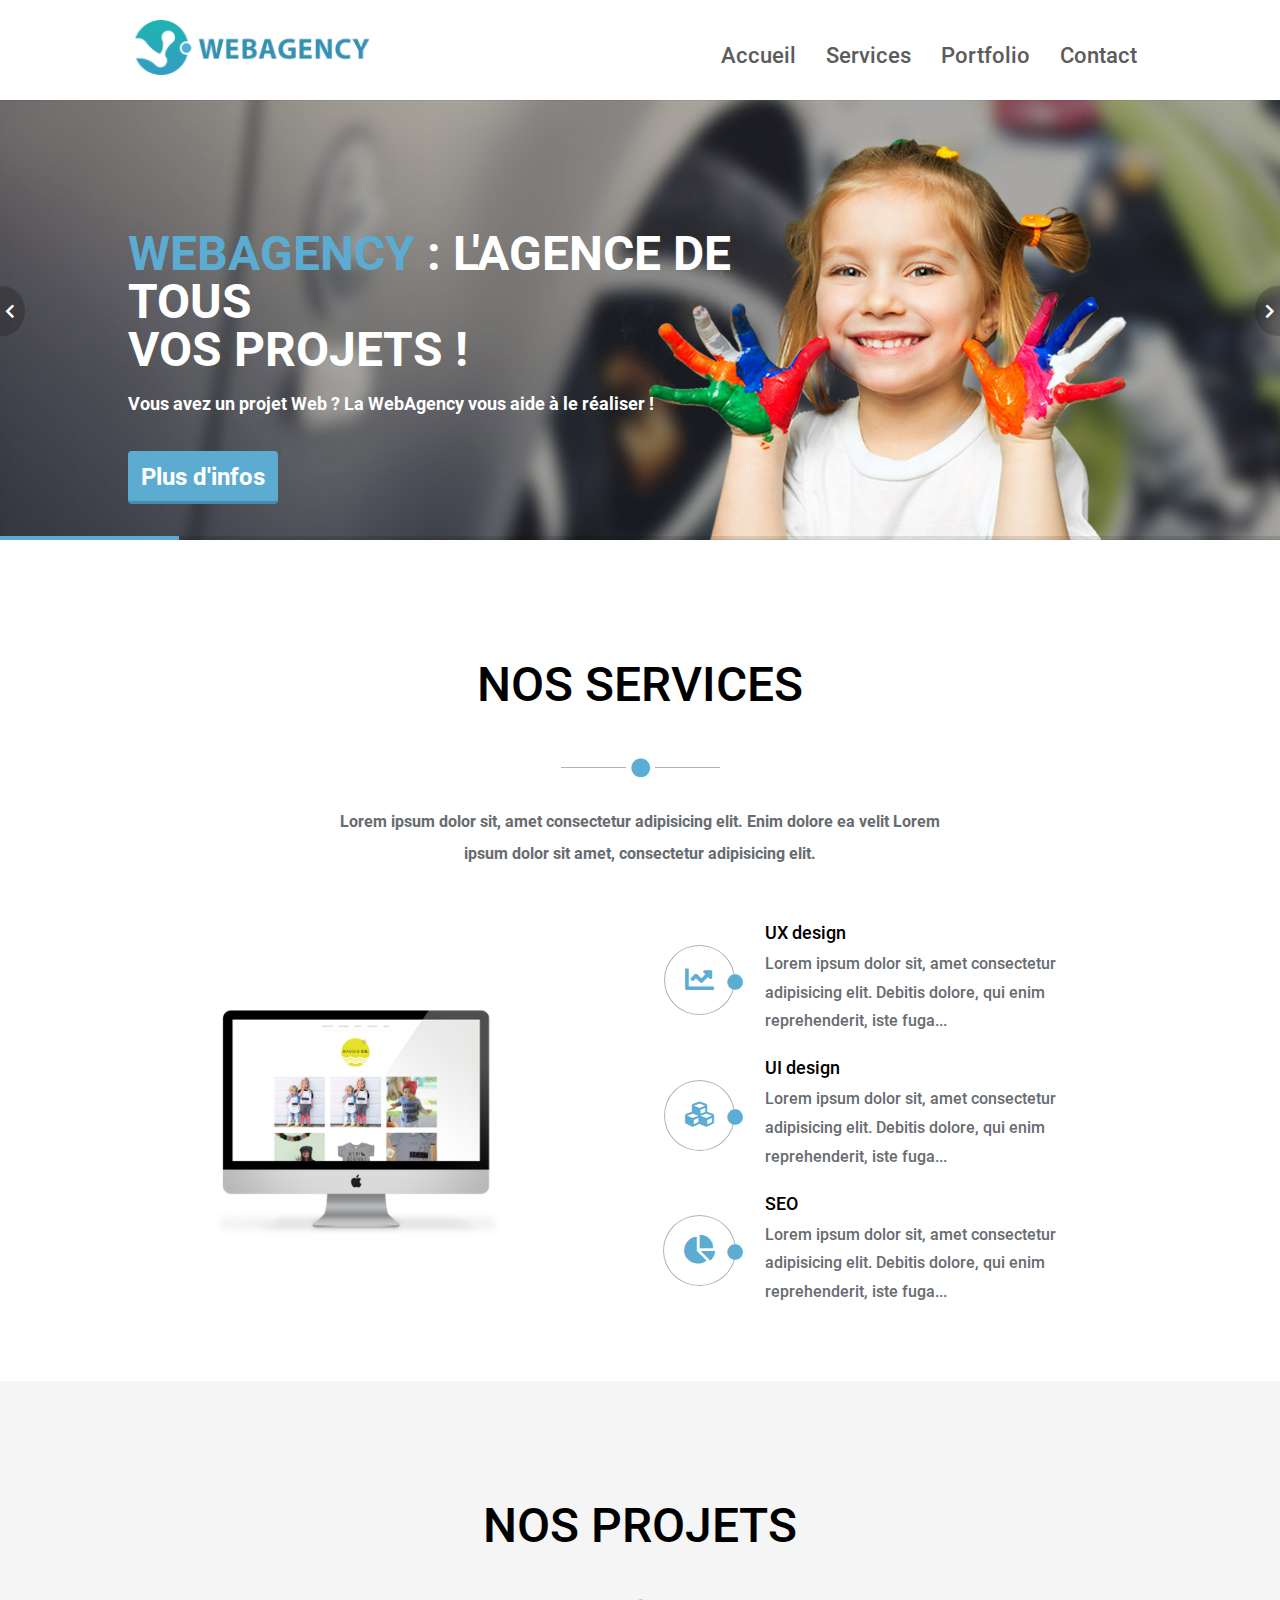
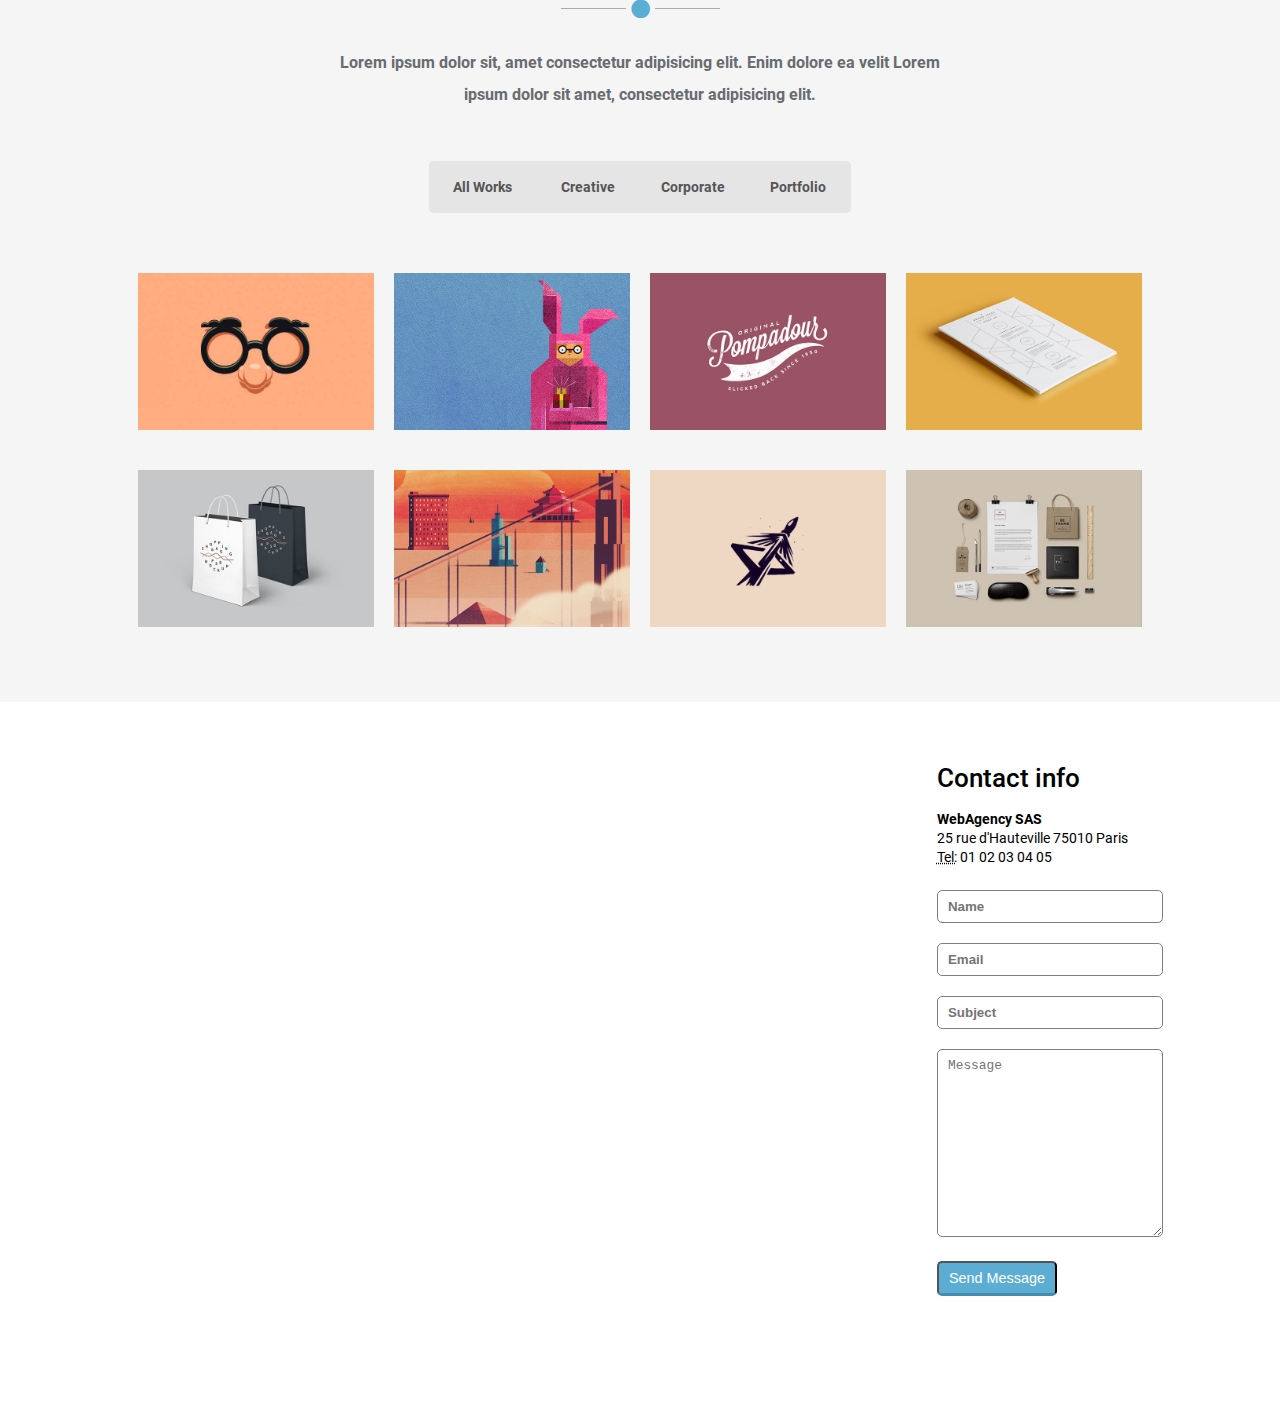
==== commit abf5a1a4: "Remove Spacer div" ====
--- a/index.html
+++ b/index.html
@@ -80,8 +80,6 @@
 			<img src="img/slider/bg1-mini.jpg" alt="Petite fille avec les mains pleinent de peinture">
 		</div>
 
-			<div class="spacer"></div>
-
 		<!-- Services Zone -->
 
 		<section id="services" class='container'>
@@ -139,8 +137,6 @@
 				</div>
 			</div>
 		</section>
-
-		<div class="spacer"></div>
 		
 		<!-- Portfolio Zone -->
 	
--- a/css/style.css
+++ b/css/style.css
@@ -29,8 +29,7 @@
 	font-family: 'Roboto', sans-serif;
 	font-weight: 500;
     font-size: 1.1em;
-    margin-block-start: auto;
-    margin-block-end: auto;
+    margin: auto;
 }
 
 p {
@@ -48,15 +47,15 @@
     margin: auto;
 }
 
-.spacer {
-	height: 100px;
-}
-
 .upper-title {
     text-transform: uppercase;
 }
 
 /* Header Zone */
+
+#top {
+	padding-top: 20px;
+}
 
 header {
     width: 100%;
@@ -110,7 +109,7 @@
 /* Slider Zone */
 
 .slider {
-    margin-top: 100px;
+    margin-top: 80px;
 	width: 100%;
 	overflow: hidden;
 	position: relative;
@@ -284,7 +283,7 @@
 /* Service Zone */
 
 #services {
-    padding-top: 40px;
+    padding-top: 70px;
 	padding-bottom: 55px;
 }
 
@@ -370,8 +369,6 @@
 
 .service-logo {
     display: flex;
-	/* position: relative; */
-	/* top: -12px; */
 	width: 125px;
 	min-width: 125px;
 	justify-content: center;
@@ -387,22 +384,14 @@
 	padding-left: 10px
 }
 
-.icon-space {
-	padding-right: 3px;
-}
-
 .blue-point {
 	position: relative;
 	left: -22px;
 	top: 26px;
-	/* background-color: white; */
 	color: rgba(92,173,211,1);
-	/* justify-content: center; */
-	/* margin: auto; */
-}
-
-.fa-chart-line
-{
+}
+
+.fa-chart-line {
 	color: rgba(92,173,211,1);
 	border: 1px solid rgba(0,0,0,0.3);
 	border-radius: 50%;
@@ -412,8 +401,7 @@
 	padding-bottom: 20px;
 }
 
-.fa-cubes
-{
+.fa-cubes {
 	color: #5cacd2;
 	border: 1px solid rgba(0,0,0,0.3);
 	border-radius: 50%;
@@ -449,7 +437,7 @@
 /* Portfolio Zone */
 
 .projects {
-    padding-top: 40px;
+    padding-top: 70px;
 	padding-bottom: 55px;
 	background-color: rgb(245, 245, 245);
 }
--- a/css/responsive.css
+++ b/css/responsive.css
@@ -1,8 +1,5 @@
 @media screen and (max-width: 530px) {
 
-    .spacer {
-        display: none;
-    }
 
     .container {
         width: 100%;
@@ -43,9 +40,8 @@
         display: flex;
         list-style-type: none;
         justify-content: center;
-        margin-block-start: auto;
-        margin-block-end: auto;
-        padding-inline-start: unset;
+        margin: auto;
+        padding: unset;
         width: 100%;
     }
 
@@ -69,7 +65,7 @@
 
     .mobile-slider {
         display: block;
-        margin-top: 100px;
+        margin-top: 80px;
         width: 100%;
         overflow: hidden;
         position: relative;
@@ -127,10 +123,6 @@
         text-align: center;
     }
 
-    .icon-space {
-        padding-right: 4px;
-    }
-
     .text-zone p {
         text-align: justify;
     }
@@ -206,6 +198,10 @@
 
 @media screen and (min-width: 531px) and (max-width: 768px) {
 
+    .container {
+        width: 90%;
+    }
+
     /* Header Zone */
 
     .logo img {
@@ -252,10 +248,6 @@
     }
 
     /* Services Zone */
-
-    .spacer {
-        display: none
-    }
 
     .services-description p {
         width: 100%;
@@ -371,10 +363,6 @@
 
     /* Services Zone */
 
-    .spacer {
-        display: none
-    }
-
     .services-description p {
         width: 100%;
     }
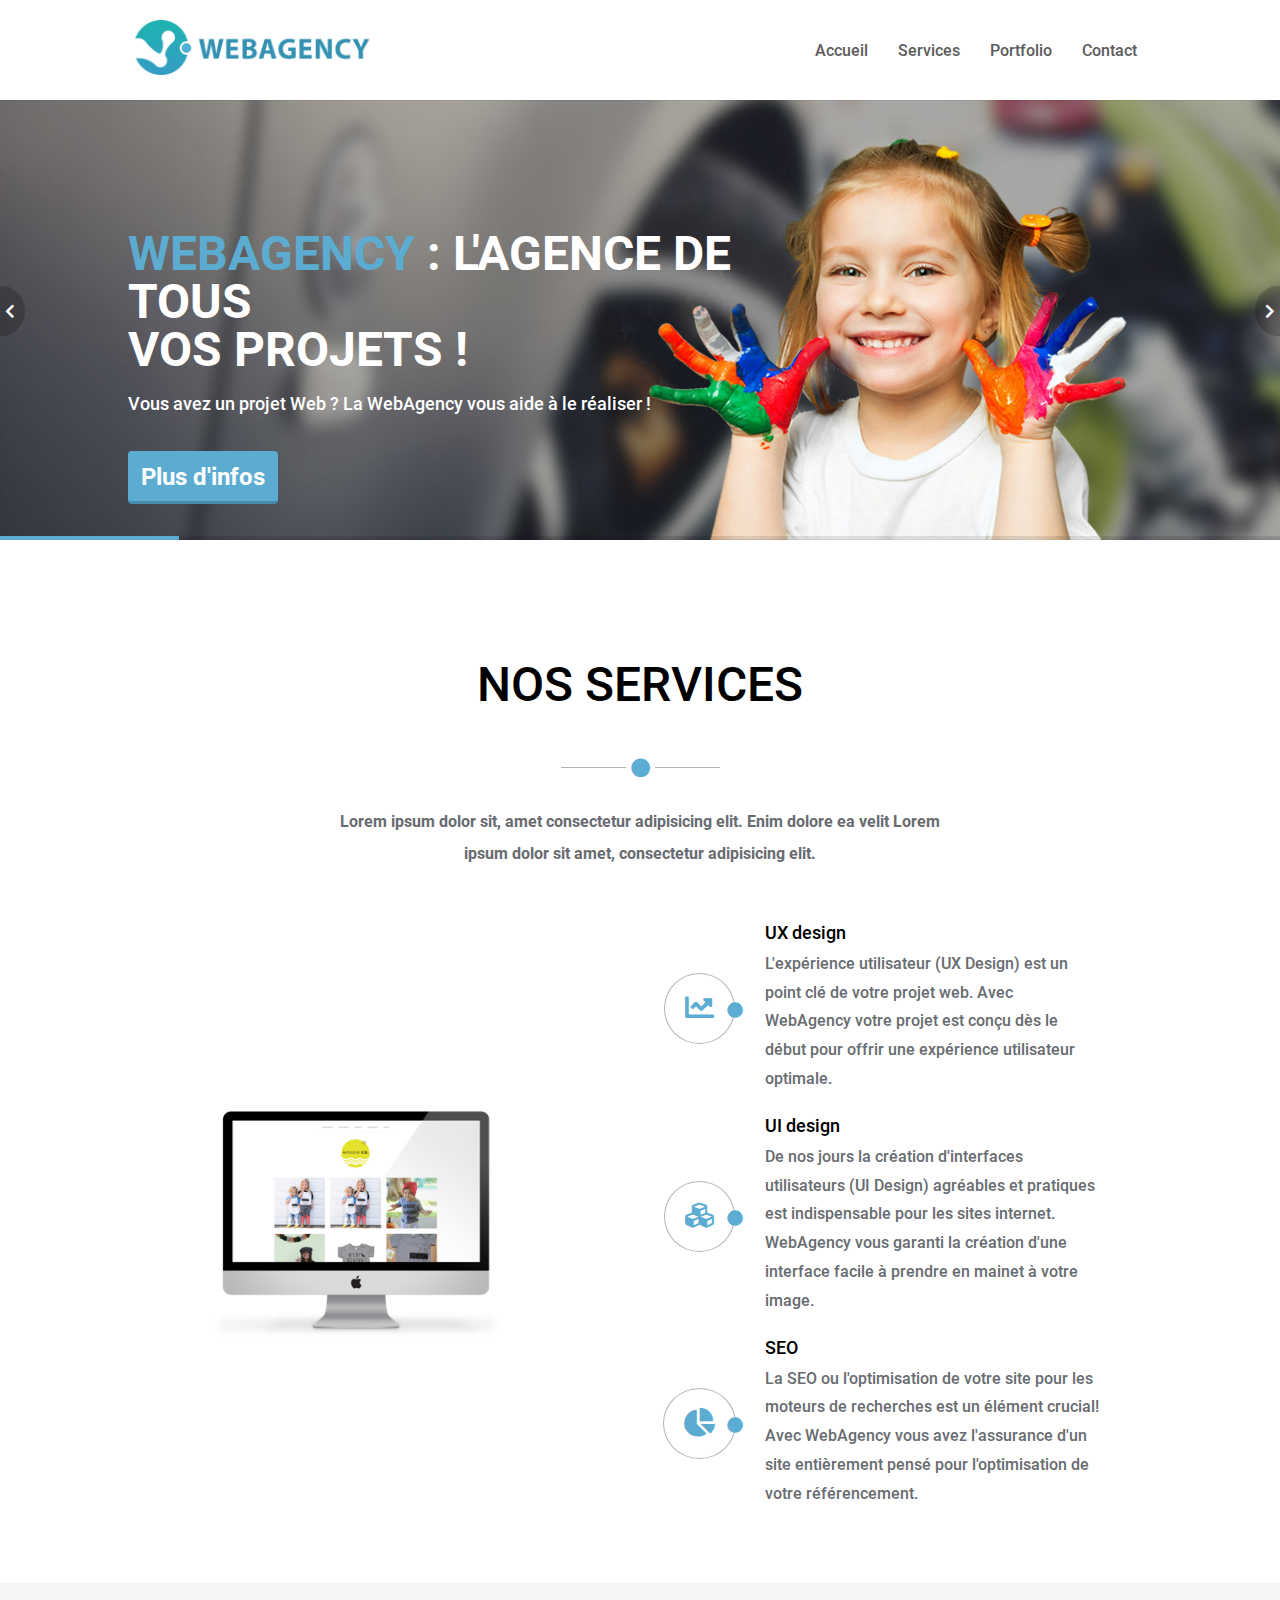
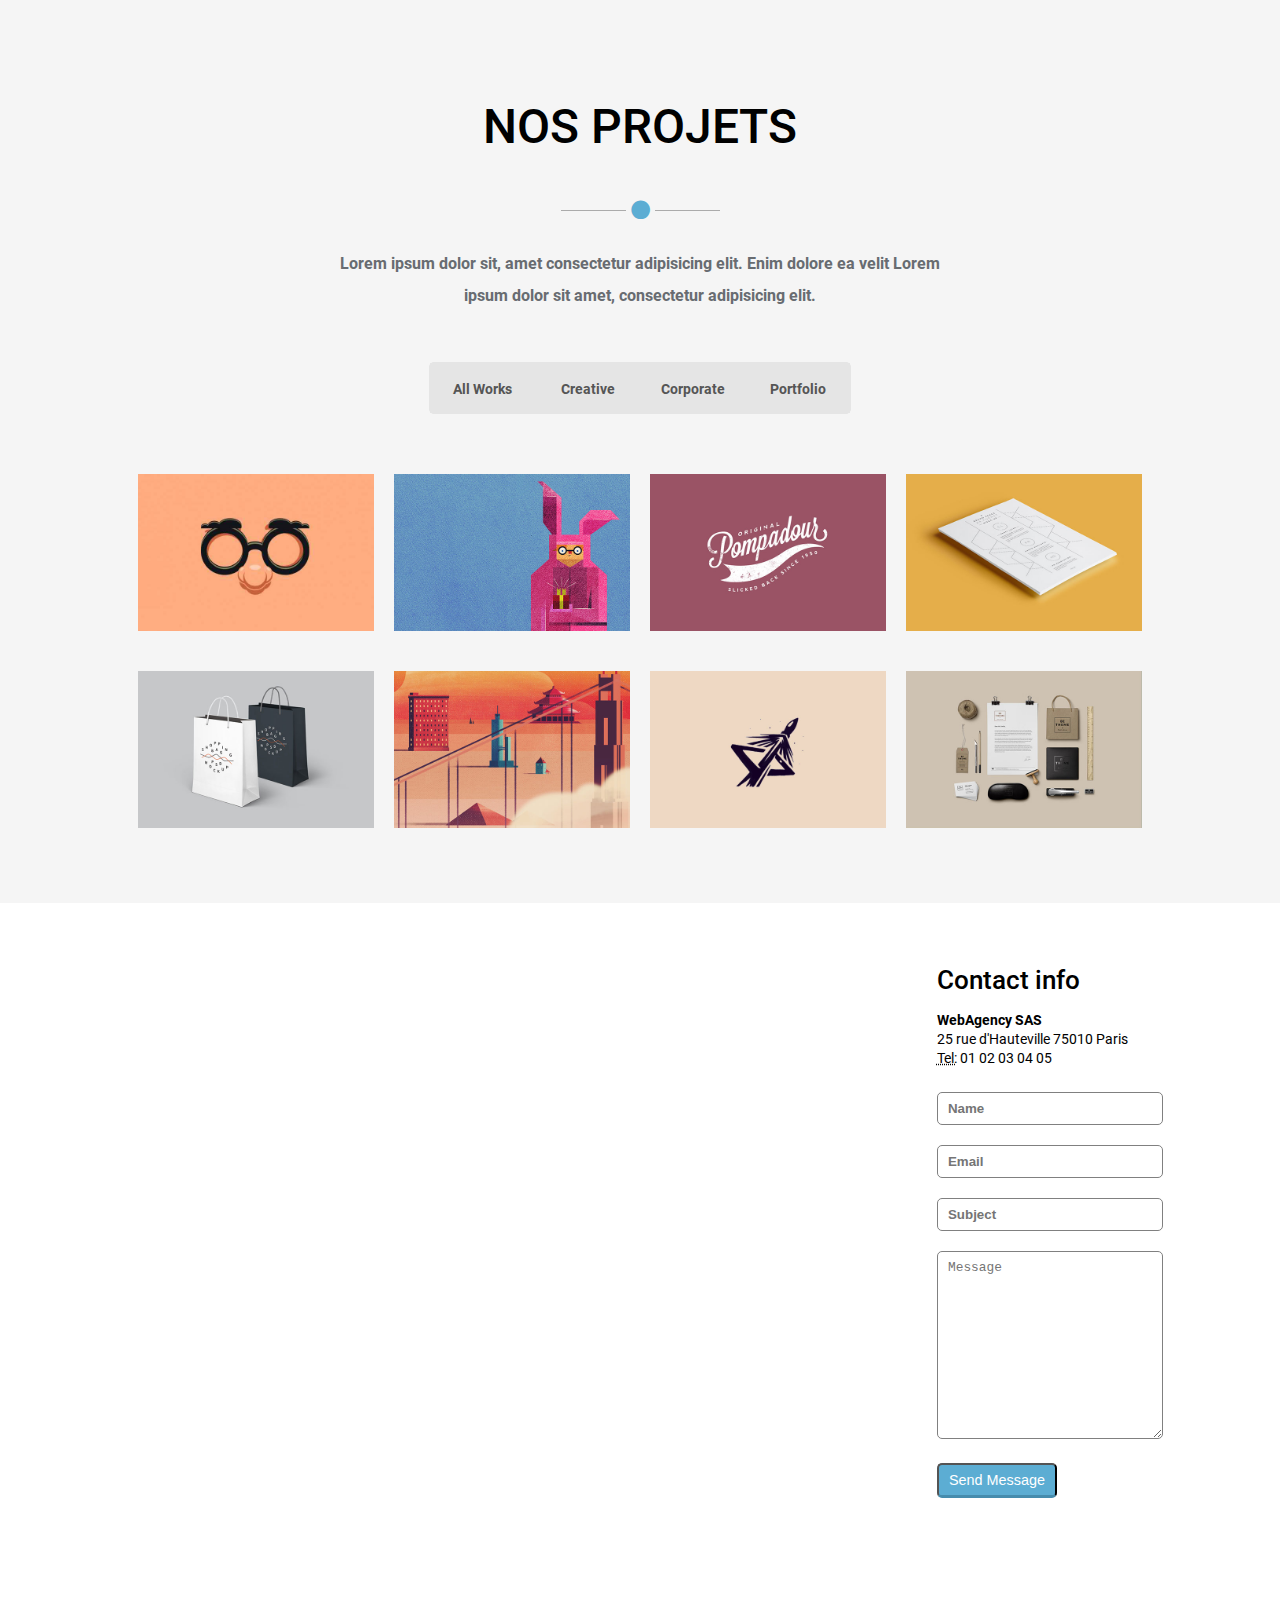
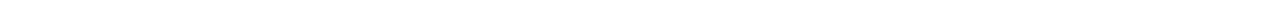
==== commit 56aeb8af: "Add content in HTML for services" ====
--- a/index.html
+++ b/index.html
@@ -106,7 +106,7 @@
 						<div class="text-zone">
 							<h3>UX design</h3>
 							<p>
-								Lorem ipsum dolor sit, amet consectetur adipisicing elit. Debitis dolore, qui enim reprehenderit, iste fuga...
+								L'expérience utilisateur (UX Design) est un point clé de votre projet web. Avec WebAgency votre projet est conçu dès le début pour offrir une expérience utilisateur optimale.
 							</p>
 						</div>
 					</div>
@@ -118,7 +118,7 @@
 						<div class="text-zone">
 							<h3>UI design</h3>
 							<p>
-								Lorem ipsum dolor sit, amet consectetur adipisicing elit. Debitis dolore, qui enim reprehenderit, iste fuga...
+								De nos jours la création d'interfaces utilisateurs (UI Design) agréables et pratiques est indispensable pour les sites internet. WebAgency vous garanti la création d'une interface facile à prendre en mainet à votre image.
 							</p>
 						</div>
 					</div>
@@ -130,7 +130,7 @@
 						<div class="text-zone">
 							<h3 class="upper-service">Seo</h3>
 							<p>
-								Lorem ipsum dolor sit, amet consectetur adipisicing elit. Debitis dolore, qui enim reprehenderit, iste fuga...
+								La SEO ou l'optimisation de votre site pour les moteurs de recherches est un élément crucial! Avec WebAgency vous avez l'assurance d'un site entièrement pensé pour l'optimisation de votre référencement.
 							</p>
 						</div>
 					</div>
--- a/css/style.css
+++ b/css/style.css
@@ -97,7 +97,7 @@
     padding-top: 36px;
     font-family: 'Roboto', sans-serif;
     font-weight: 500;
-	font-size: 1.4em;
+	font-size: 1em;
 }
 
 nav a:hover {
@@ -198,7 +198,7 @@
 }
 
 .slider-info p {
-	font-weight: bold;
+	font-weight: 500;
 	font-size: 1.1em;
 	margin-top: 3%;
 }
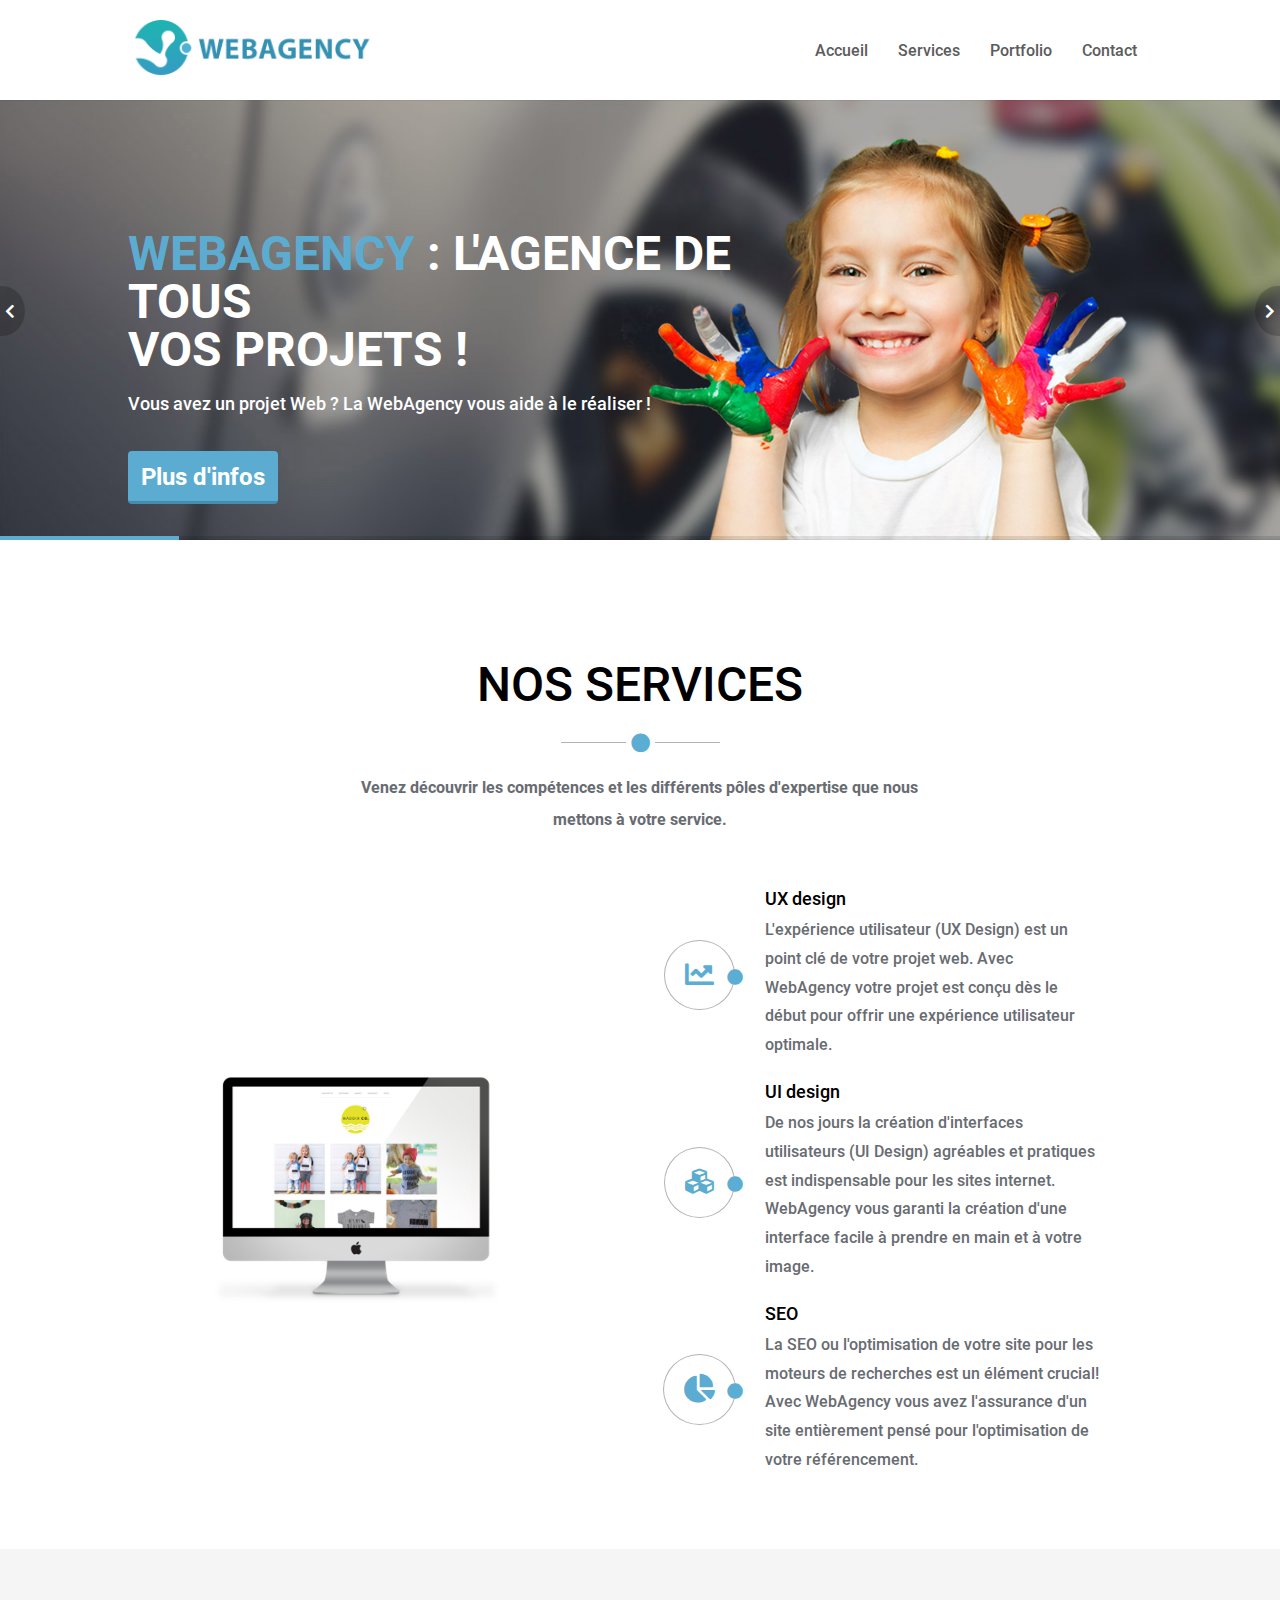
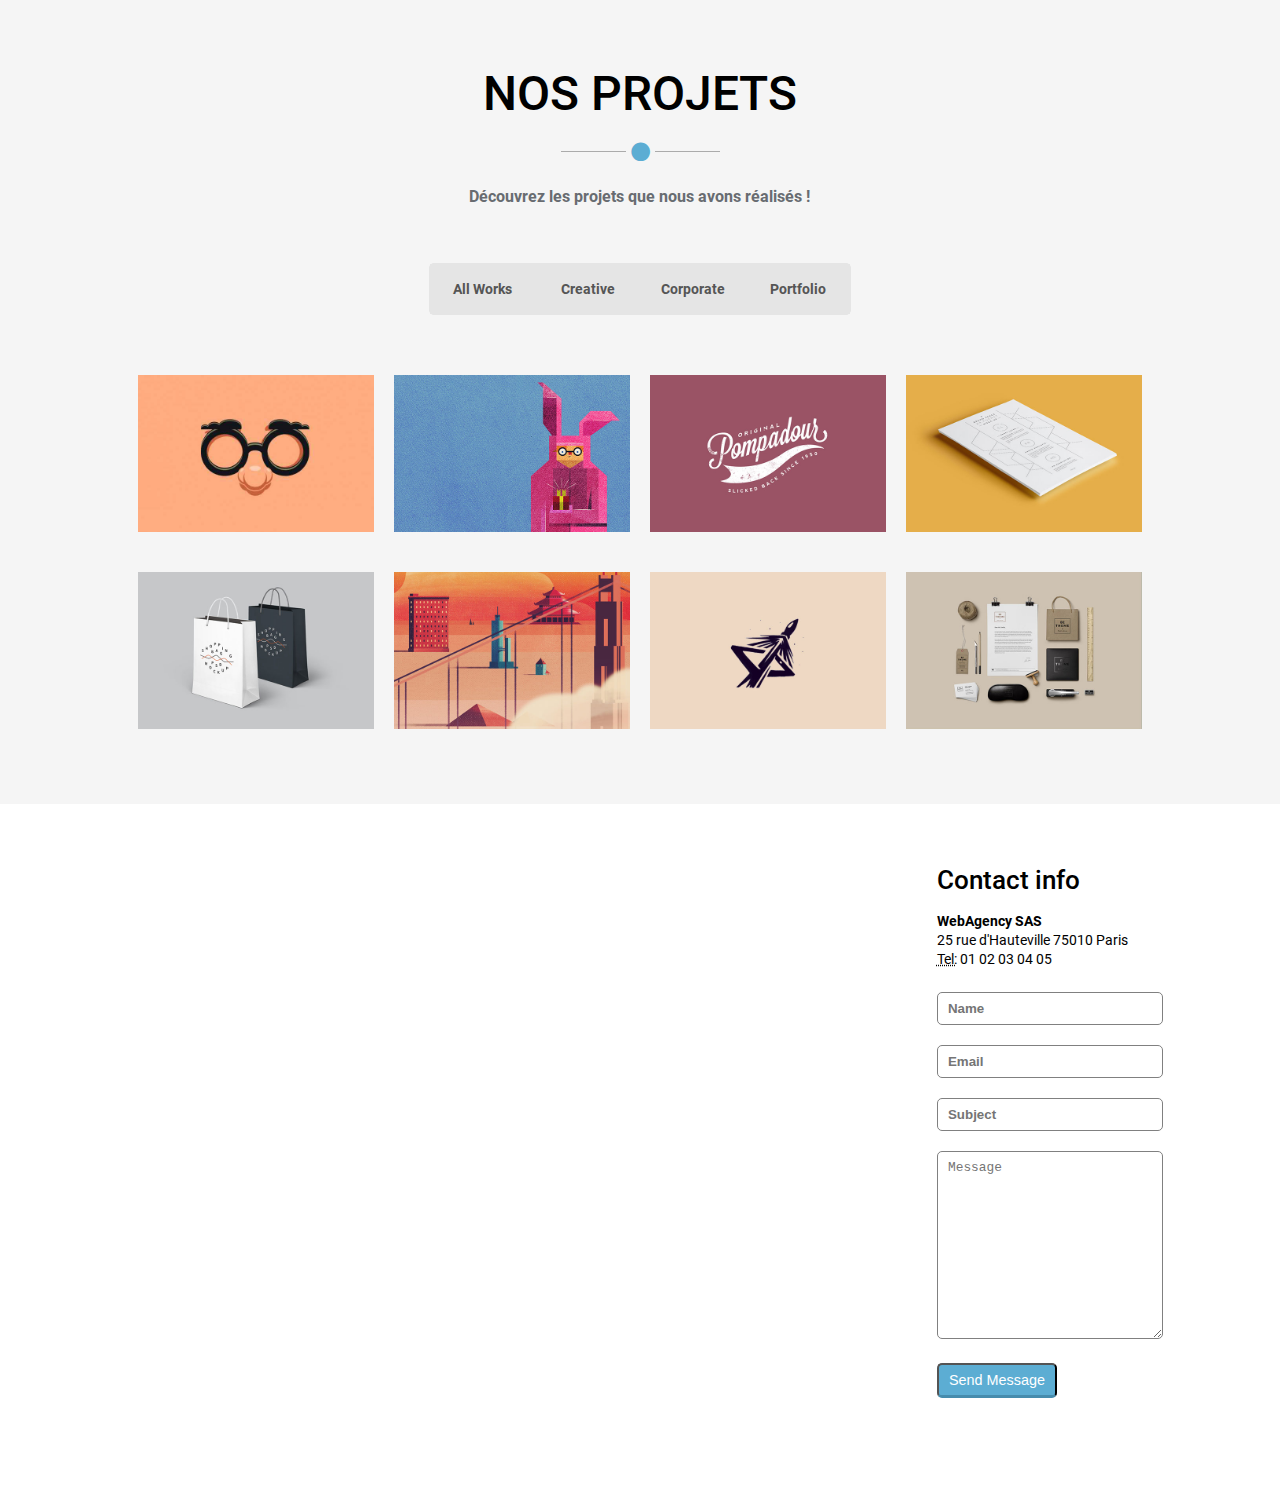
==== commit e7712c86: "Add content in website" ====
--- a/index.html
+++ b/index.html
@@ -8,7 +8,6 @@
 	<link rel="stylesheet" href="css/style.css" />
 	<link rel="stylesheet" href="css/responsive.css" />
 	<link rel="stylesheet" href="css/fontawesome.css" />
-	<!-- <link rel="stylesheet" href="https://stackpath.bootstrapcdn.com/font-awesome/4.7.0/css/font-awesome.min.css" /> -->
 	<link rel="stylesheet" href="css/font.css" />
 	<link rel="icon" type="image/png" href="img/favicon.png" />
 
@@ -90,7 +89,7 @@
 					<hr><span class="title-circle"><i class="fas fa-circle"></i></span><hr>
 				</div>
 				<p>
-					Lorem ipsum dolor sit, amet consectetur adipisicing elit. Enim dolore ea velit Lorem ipsum dolor sit amet, consectetur adipisicing elit.
+					Venez découvrir les compétences et les différents pôles d'expertise que nous mettons à votre service.
 				</p>
 			</div>
 			<div class="services-details-container">
@@ -118,7 +117,7 @@
 						<div class="text-zone">
 							<h3>UI design</h3>
 							<p>
-								De nos jours la création d'interfaces utilisateurs (UI Design) agréables et pratiques est indispensable pour les sites internet. WebAgency vous garanti la création d'une interface facile à prendre en mainet à votre image.
+								De nos jours la création d'interfaces utilisateurs (UI Design) agréables et pratiques est indispensable pour les sites internet. WebAgency vous garanti la création d'une interface facile à prendre en main et à votre image.
 							</p>
 						</div>
 					</div>
@@ -149,7 +148,7 @@
 						<hr><span class="title-circle "><i class="fa fa-circle"></i></span><hr>
 					</div>
 					<p>
-						Lorem ipsum dolor sit, amet consectetur adipisicing elit. Enim dolore ea velit Lorem ipsum dolor sit amet, consectetur adipisicing elit.  
+						Découvrez les projets que nous avons réalisés !
 					</p>
 				</div>
 				<div class="projects-menu">
@@ -160,59 +159,59 @@
 				</div>
 				<div class="projects-content">
 					<figure class="thumbnails">
-						<img src="img/projects/01.jpg" alt="Project 1 image Thumbnail" />
-						<div class="overlay">
-							<a href="img/projects/01.jpg"><i class="far fa-eye" title="Click to open project description"></i></a>
-							<h4>Project Item 1</h4><p>Lorem ipsum dolor sit</p>
-						</div>
-					</figure>
-					<figure class="thumbnails">
-						<img src="img/projects/02.jpg" alt="Project 2 image Thumbnail" />
-						<div class="overlay">
-							<a href="img/projects/02.jpg"><i class="far fa-eye" title="Click to open project description"></i></a>
-							<h4>Project Item 2</h4><p>Lorem ipsum dolor sit</p>
-						</div>
-					</figure>
-					<figure class="thumbnails">
-						<img src="img/projects/03.jpg" alt="Project 3 image Thumbnail" />
-						<div class="overlay">
-							<a href="img/projects/03.jpg"><i class="far fa-eye" title="Click to open project description"></i></a>
-							<h4>Project Item 3</h4><p>Lorem ipsum dolor sit</p>
-						</div>
-					</figure>
-					<figure class="thumbnails">
-						<img src="img/projects/04.jpg" alt="Project 4 image Thumbnail" />
-						<div class="overlay">
-							<a href="img/projects/04.jpg"><i class="far fa-eye" title="Click to open project description"></i></a>
-							<h4>Project Item 4</h4><p>Lorem ipsum dolor sit</p>
-						</div>
-					</figure>
-					<figure class="thumbnails">
-						<img src="img/projects/05.jpg" alt="Project 5 image Thumbnail" />
-						<div class="overlay">
-							<a href="img/projects/05.jpg"><i class="far fa-eye" title="Click to open project description"></i></a>
-							<h4>Project Item 5</h4><p>Lorem ipsum dolor sit</p>
-						</div>
-					</figure>
-					<figure class="thumbnails">
-						<img src="img/projects/06.jpg" alt="Project 6 image Thumbnail" />
-						<div class="overlay">
-							<a href="img/projects/06.jpg"><i class="far fa-eye" title="Click to open project description"></i></a>
-							<h4>Project Item 6</h4><p>Lorem ipsum dolor sit</p>
+						<img src="img/projects/01.jpg" alt="Miniature Optique Happy" />
+						<div class="overlay">
+							<a href="img/projects/01.jpg"><i class="far fa-eye" title="Voir plus de détails sur ce projet."></i></a>
+							<h4>Optique Happy</h4><p>Site vitrine du commerce Optique Happy.</p>
+						</div>
+					</figure>
+					<figure class="thumbnails">
+						<img src="img/projects/02.jpg" alt="Miniature évènement Pâques" />
+						<div class="overlay">
+							<a href="img/projects/02.jpg"><i class="far fa-eye" title="Voir plus de détails sur ce projet."></i></a>
+							<h4>Mairie de Char-le-pont</h4><p>Site de la mairie de Char-le-pont pour pâques.</p>
+						</div>
+					</figure>
+					<figure class="thumbnails">
+						<img src="img/projects/03.jpg" alt="Miniature Pompadour Company" />
+						<div class="overlay">
+							<a href="img/projects/03.jpg"><i class="far fa-eye" title="Voir plus de détails sur ce projet."></i></a>
+							<h4>Pompadour Company</h4><p>Site e-commerce de la marque Pompadour.</p>
+						</div>
+					</figure>
+					<figure class="thumbnails">
+						<img src="img/projects/04.jpg" alt="Miniature du cabinet d'architecte Archi-Grand" />
+						<div class="overlay">
+							<a href="img/projects/04.jpg"><i class="far fa-eye" title="Voir plus de détails sur ce projet."></i></a>
+							<h4>Cabinet Archi-Grand</h4><p>Site vitrine du cabinet Archi-Grand.</p>
+						</div>
+					</figure>
+					<figure class="thumbnails">
+						<img src="img/projects/05.jpg" alt="Miniature Shopping Bag" />
+						<div class="overlay">
+							<a href="img/projects/05.jpg"><i class="far fa-eye" title="Voir plus de détails sur ce projet."></i></a>
+							<h4>Shopping Bag</h4><p>Site e-commerce de la marque Shopping Bag.</p>
+						</div>
+					</figure>
+					<figure class="thumbnails">
+						<img src="img/projects/06.jpg" alt="Miniature Asia Industry" />
+						<div class="overlay">
+							<a href="img/projects/06.jpg"><i class="far fa-eye" title="Voir plus de détails sur ce projet."></i></a>
+							<h4>Asia Industry</h4><p>Site intranet de la société Asia Industry.</p>
 						</div>
 					</figure>
 					<figure class="thumbnails">	
-						<img src="img/projects/07.jpg" alt="Project 7 image Thumbnail" />
-						<div class="overlay">
-							<a href="img/projects/07.jpg"><i class="far fa-eye" title="Click to open project description"></i></a>
-							<h4>Project Item 7</h4><p>Lorem ipsum dolor sit</p>
+						<img src="img/projects/07.jpg" alt="Miniature Space Explorer" />
+						<div class="overlay">
+							<a href="img/projects/07.jpg"><i class="far fa-eye" title="Voir plus de détails sur ce projet."></i></a>
+							<h4>Space Explorer</h4><p>Site officiel de Space Explorer.</p>
 						</div>
 					</figure>
 					<figure class="thumbnails">	
-						<img src="img/projects/08.jpg" alt="Project 8 image Thumbnail" />
-						<div class="overlay">
-							<a href="img/projects/08.jpg"><i class="far fa-eye" title="Click to open project description"></i></a>
-							<h4>Project Item 8</h4><p>Lorem ipsum dolor sit</p>
+						<img src="img/projects/08.jpg" alt="Miniature Secretaction" />
+						<div class="overlay">
+							<a href="img/projects/08.jpg"><i class="far fa-eye" title="Voir plus de détails sur ce projet."></i></a>
+							<h4>Secretaction</h4><p>Site vitrine de l'entreprise Secretaction.</p>
 						</div>
 					</figure>
 				</div>
--- a/css/style.css
+++ b/css/style.css
@@ -22,7 +22,8 @@
     font-family: 'Roboto', sans-serif;
     font-weight: 500;
     font-size: 3em;
-    text-align: center;
+	text-align: center;
+	margin-bottom: 15px;
 }
 
 h3 {
@@ -293,7 +294,7 @@
 }
 
 .separation-bar {
-    margin-bottom: 24px;
+    margin-bottom: 15px;
 }
 
 .separation-bar hr {
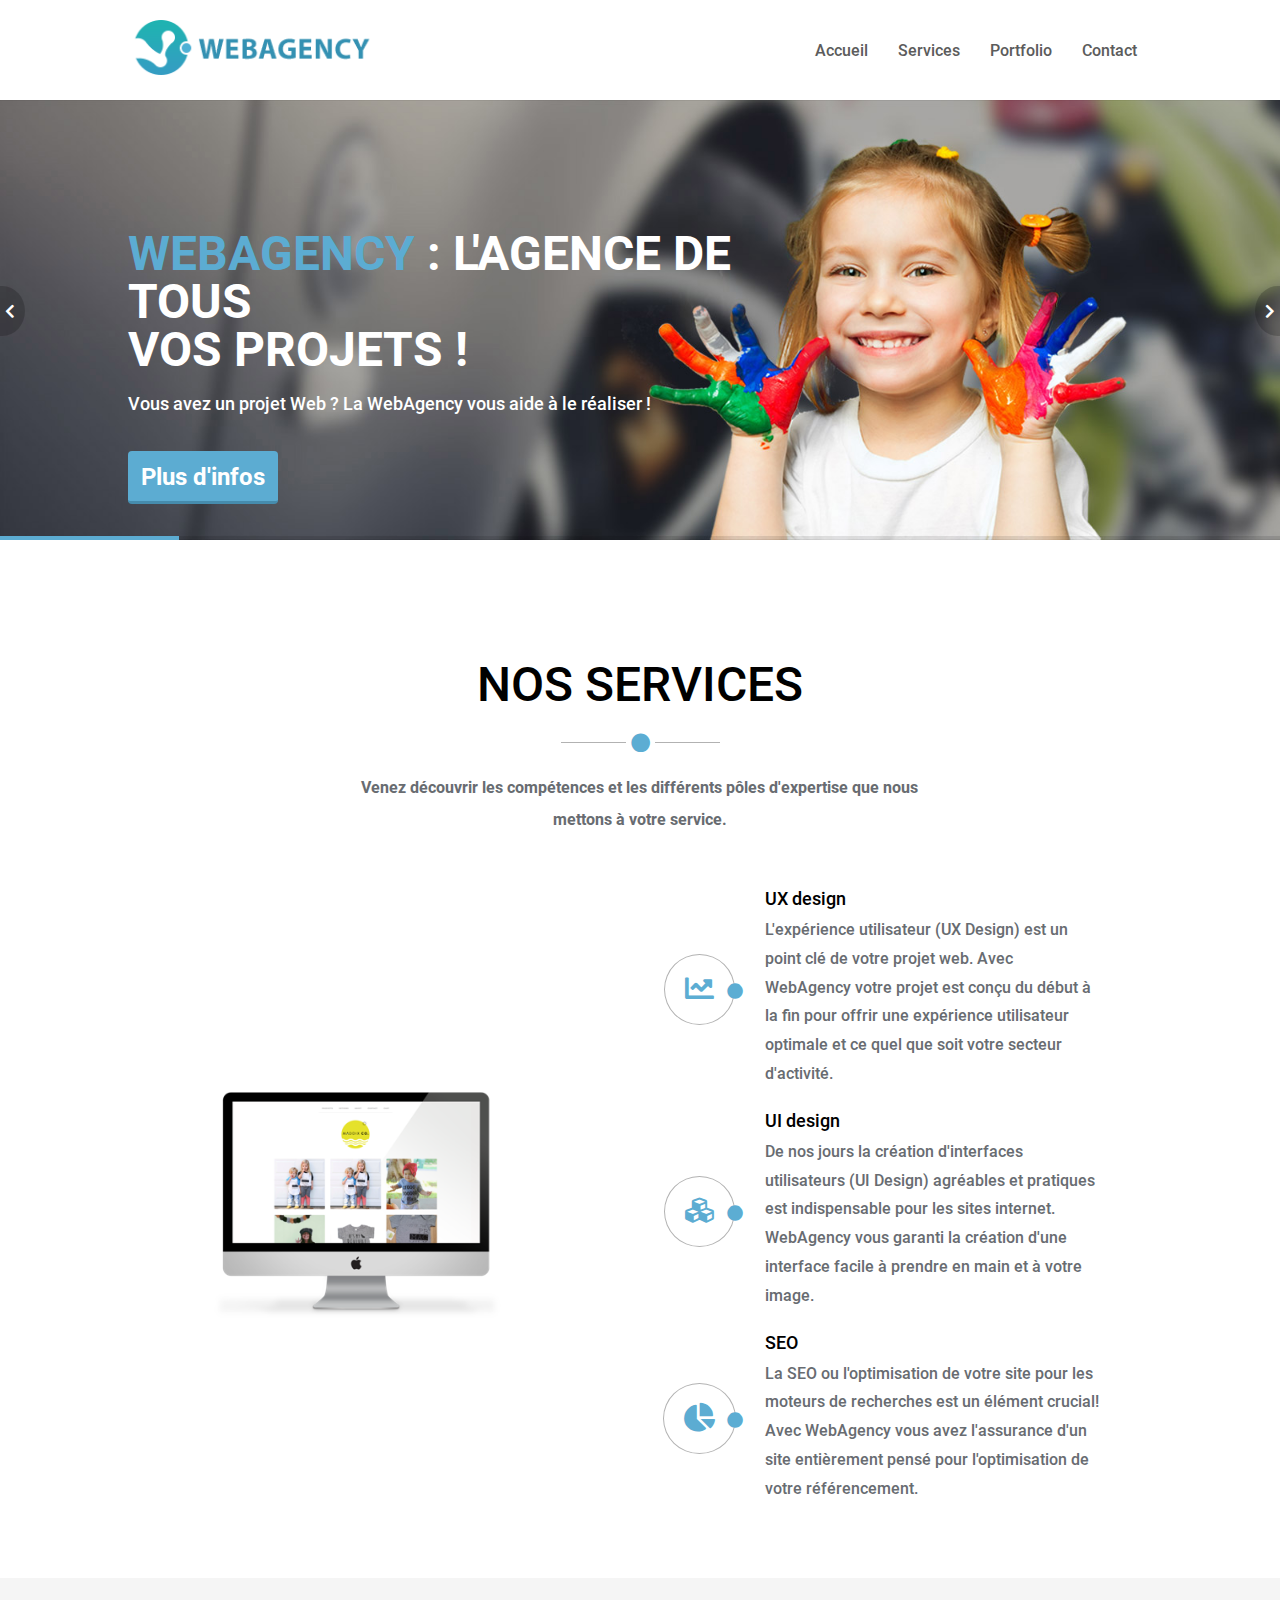
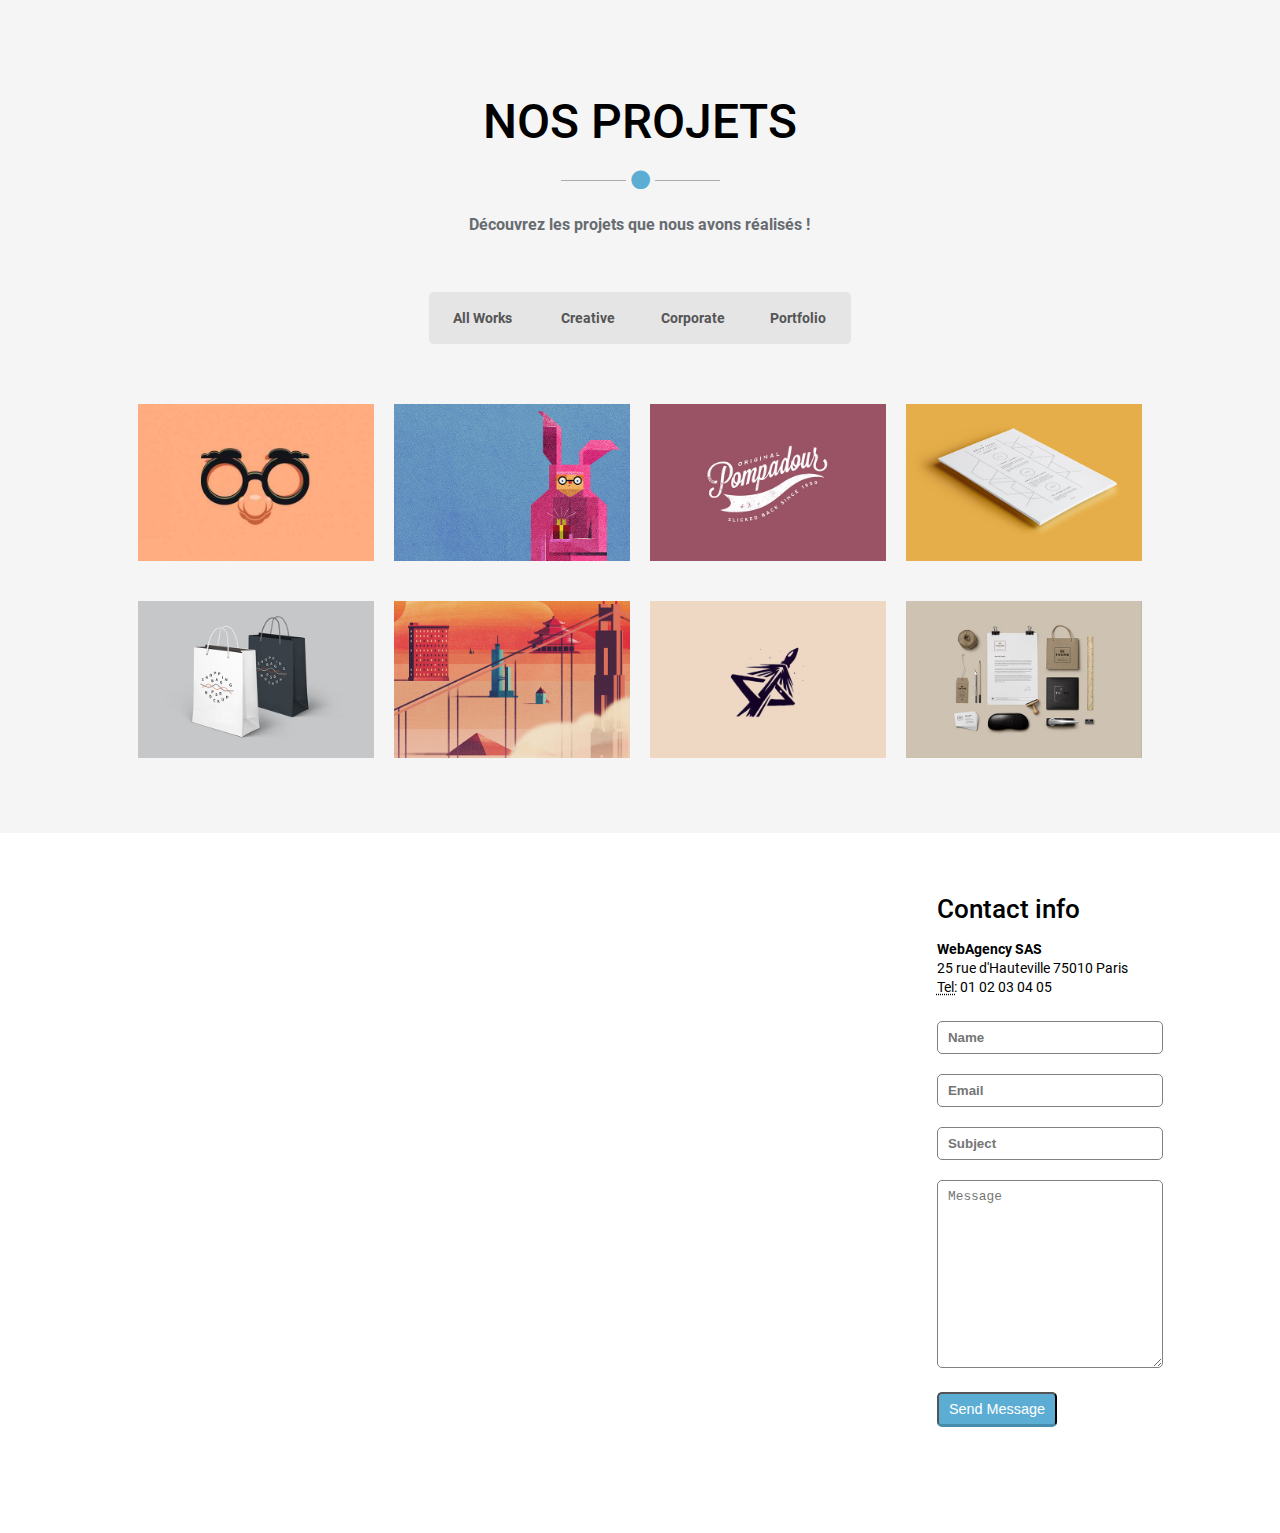
==== commit 0c2475b3: "Edit site content" ====
--- a/index.html
+++ b/index.html
@@ -105,7 +105,7 @@
 						<div class="text-zone">
 							<h3>UX design</h3>
 							<p>
-								L'expérience utilisateur (UX Design) est un point clé de votre projet web. Avec WebAgency votre projet est conçu dès le début pour offrir une expérience utilisateur optimale.
+								L'expérience utilisateur (UX Design) est un point clé de votre projet web. Avec WebAgency votre projet est conçu du début à la fin pour offrir une expérience utilisateur optimale et ce quel que soit votre secteur d'activité.
 							</p>
 						</div>
 					</div>
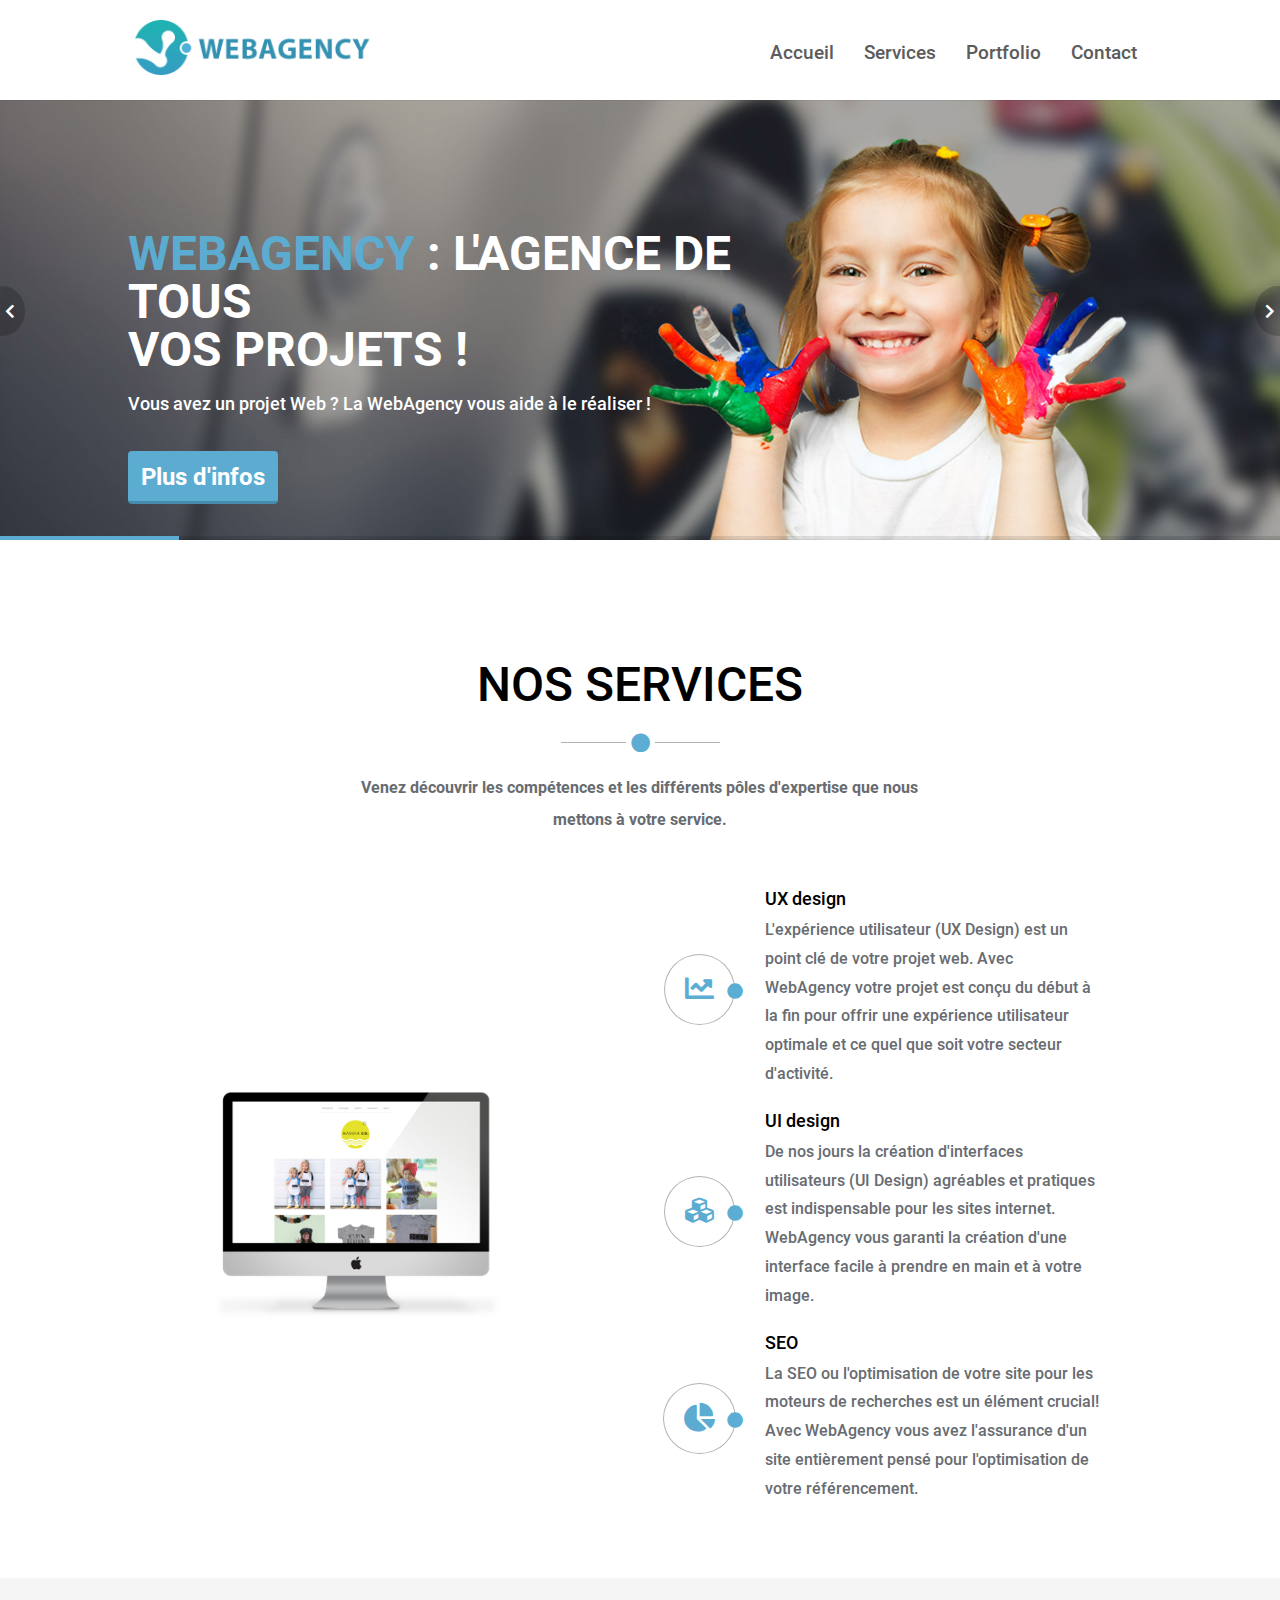
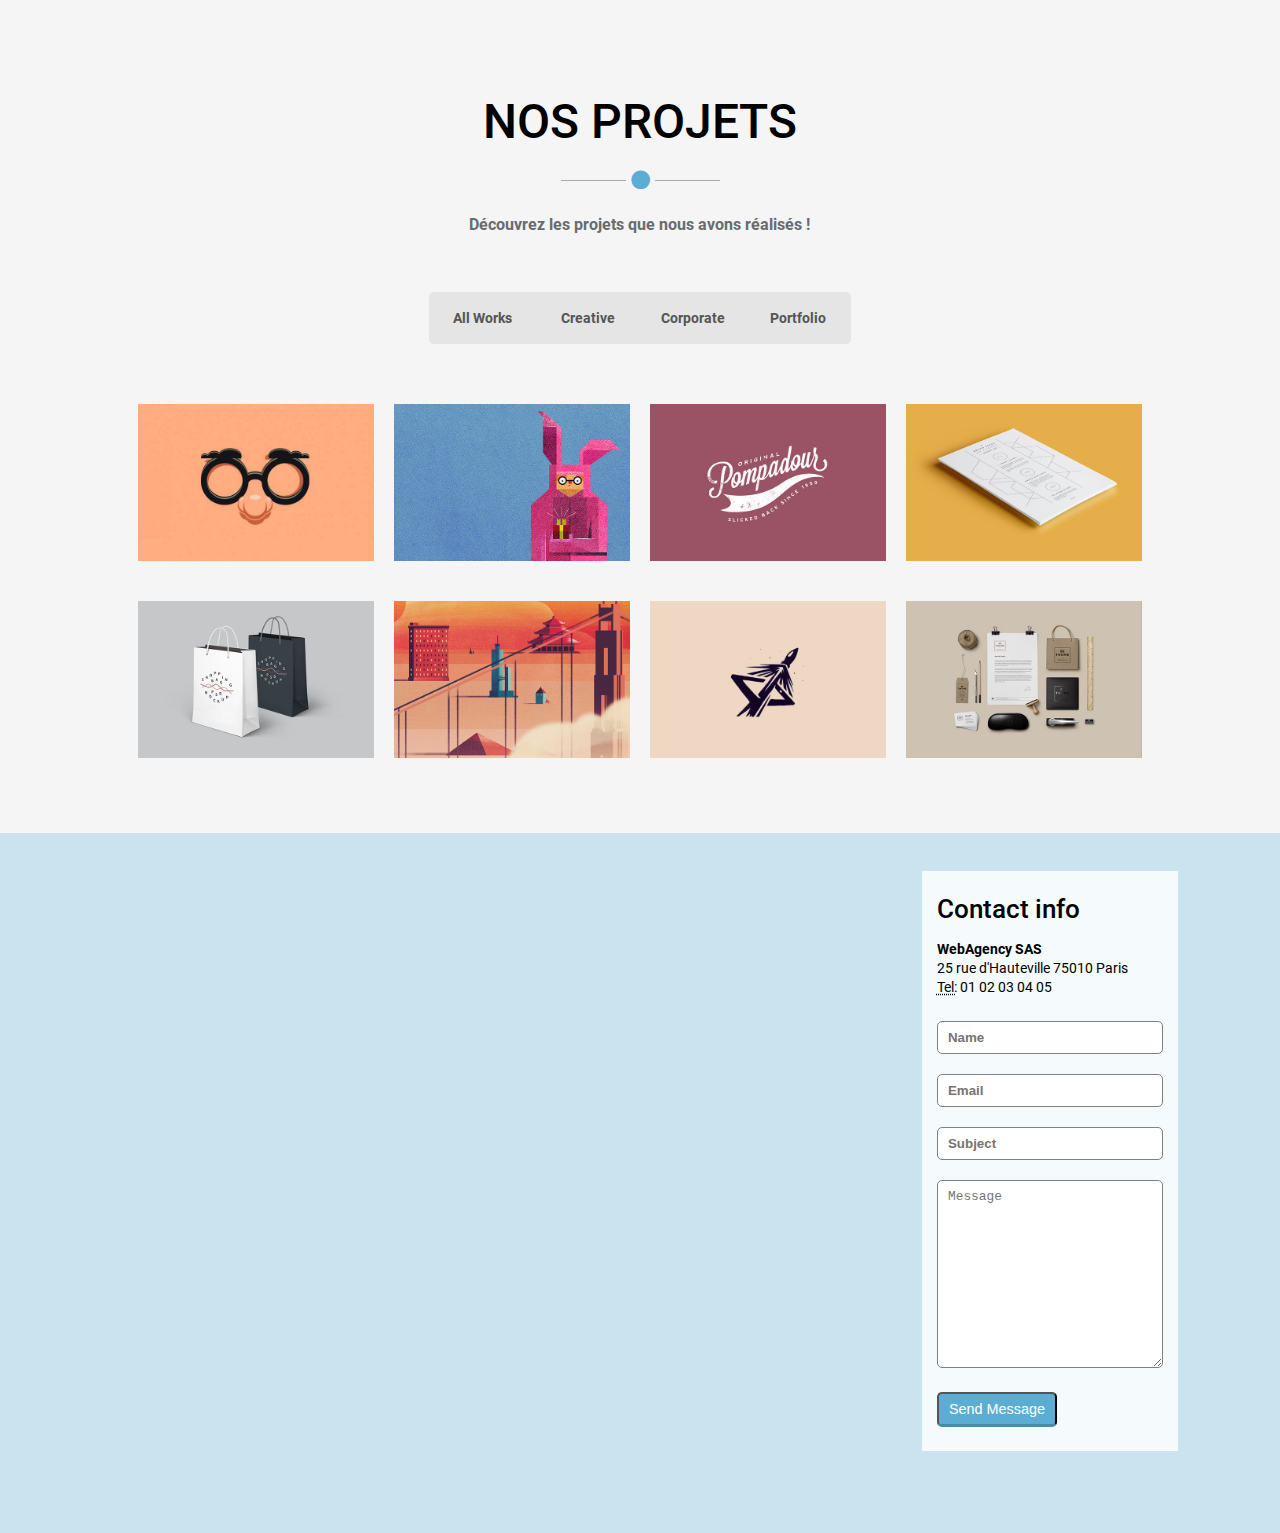
==== commit 68c6a848: "Addchange for validation" ====
--- a/index.html
+++ b/index.html
@@ -26,7 +26,7 @@
 
 <body>
 
-	<div id="main_block">
+	<main>
 
 		<!-- Header Section -->
 		<div id="top">
@@ -97,7 +97,7 @@
 					<img class="img-services" src="img/main-feature.png" alt="Imac Photo" />
 				</div>
 				<div class="services-details-right">
-					<div class="service-detail">
+					<aside class="service-detail">
 						<div class="service-logo">
 							<span class="icon"><i class="fas fa-chart-line" title="UX design"></i></span>
 							<span class="blue-point"><i class="fas fa-circle"></i></span>
@@ -108,8 +108,8 @@
 								L'expérience utilisateur (UX Design) est un point clé de votre projet web. Avec WebAgency votre projet est conçu du début à la fin pour offrir une expérience utilisateur optimale et ce quel que soit votre secteur d'activité.
 							</p>
 						</div>
-					</div>
-					<div class="service-detail">
+					</aside>
+					<aside class="service-detail">
 						<div class="service-logo">
 							<span class="icon icon-space"><i class="fas fa-cubes" title="UI design"></i></span>
 							<span class="blue-point"><i class="fas fa-circle"></i></span>
@@ -120,8 +120,8 @@
 								De nos jours la création d'interfaces utilisateurs (UI Design) agréables et pratiques est indispensable pour les sites internet. WebAgency vous garanti la création d'une interface facile à prendre en main et à votre image.
 							</p>
 						</div>
-					</div>
-					<div class="service-detail">
+					</aside>
+					<aside class="service-detail">
 						<div class="service-logo">
 							<span class="icon"><i class="fas fa-chart-pie" title="SEO"></i></span>
 							<span class="blue-point"><i class="fas fa-circle"></i></span>
@@ -132,7 +132,7 @@
 								La SEO ou l'optimisation de votre site pour les moteurs de recherches est un élément crucial! Avec WebAgency vous avez l'assurance d'un site entièrement pensé pour l'optimisation de votre référencement.
 							</p>
 						</div>
-					</div>
+					</aside>
 				</div>
 			</div>
 		</section>
@@ -222,7 +222,7 @@
 
 		<section id="contact">
 			<div class="contact-container">
-				<div class="map-background">
+				<div class="map-background overly">
 					<iframe src="https://www.google.com/maps/embed?pb=!1m18!1m12!1m3!1d26298.135542342832!2d2.348411221561234!3d48.873087137853815!2m3!1f0!2f0!3f0!3m2!1i1024!2i768!4f13.1!3m3!1m2!1s0x47e66e145ccb3091%3A0x9495beee8c96ec27!2s25%20Rue%20d&#39;Hauteville%2C%2075010%20Paris!5e0!3m2!1sfr!2sfr!4v1575456230225!5m2!1sfr!2sfr" allowfullscreen=""></iframe>
 				</div>
 				<div class="form-container">
@@ -245,6 +245,6 @@
 			</div>
 		</section>
 	
-	</div>
+	</main>
 </body>
 </html>--- a/css/style.css
+++ b/css/style.css
@@ -98,7 +98,7 @@
     padding-top: 36px;
     font-family: 'Roboto', sans-serif;
     font-weight: 500;
-	font-size: 1em;
+	font-size: 1.2em;
 }
 
 nav a:hover {
@@ -501,6 +501,7 @@
 	border-bottom: 4px solid rgb(70,140,173);
 	border-radius: 5px;
 	color: white;
+	outline: none;
 }
 
 .button:hover {
@@ -606,17 +607,27 @@
 
 .map-background {
 	width: 100%;
-	filter: brightness(70%);
-	-webkit-filter: brightness(70%);
-}
-
-.map-background:hover {
-	filter: none;
-	-webkit-filter: none;
-}
+}
+
+.overly {
+	position: relative;
+}
+
+.overly:before {
+	content: "";
+	position: absolute;
+	left: 0;
+	top: 0;
+	bottom: 0;
+	right: 0;
+	width: 100%;
+	height: 100%;
+	background: #7ab9d6;
+	opacity: 0.4;
+  }
+  
 
 iframe{
-	position: relative;
 	width: 100%;
 	height: 100%;
 	border: 0;
--- a/css/responsive.css
+++ b/css/responsive.css
@@ -72,16 +72,11 @@
     }
 
     .mobile-slider img {
-        max-height: 300px;
+        width: 100%;
     }
 
     .mobile-slider-info {
-        width: 50%;
-        height: 32%;
-        position: absolute;
-        margin-left: 4%;
-        margin-top: 0;
-        z-index: 1;
+       display: none;
     }
 
     .mobile-slider-info h1 {
